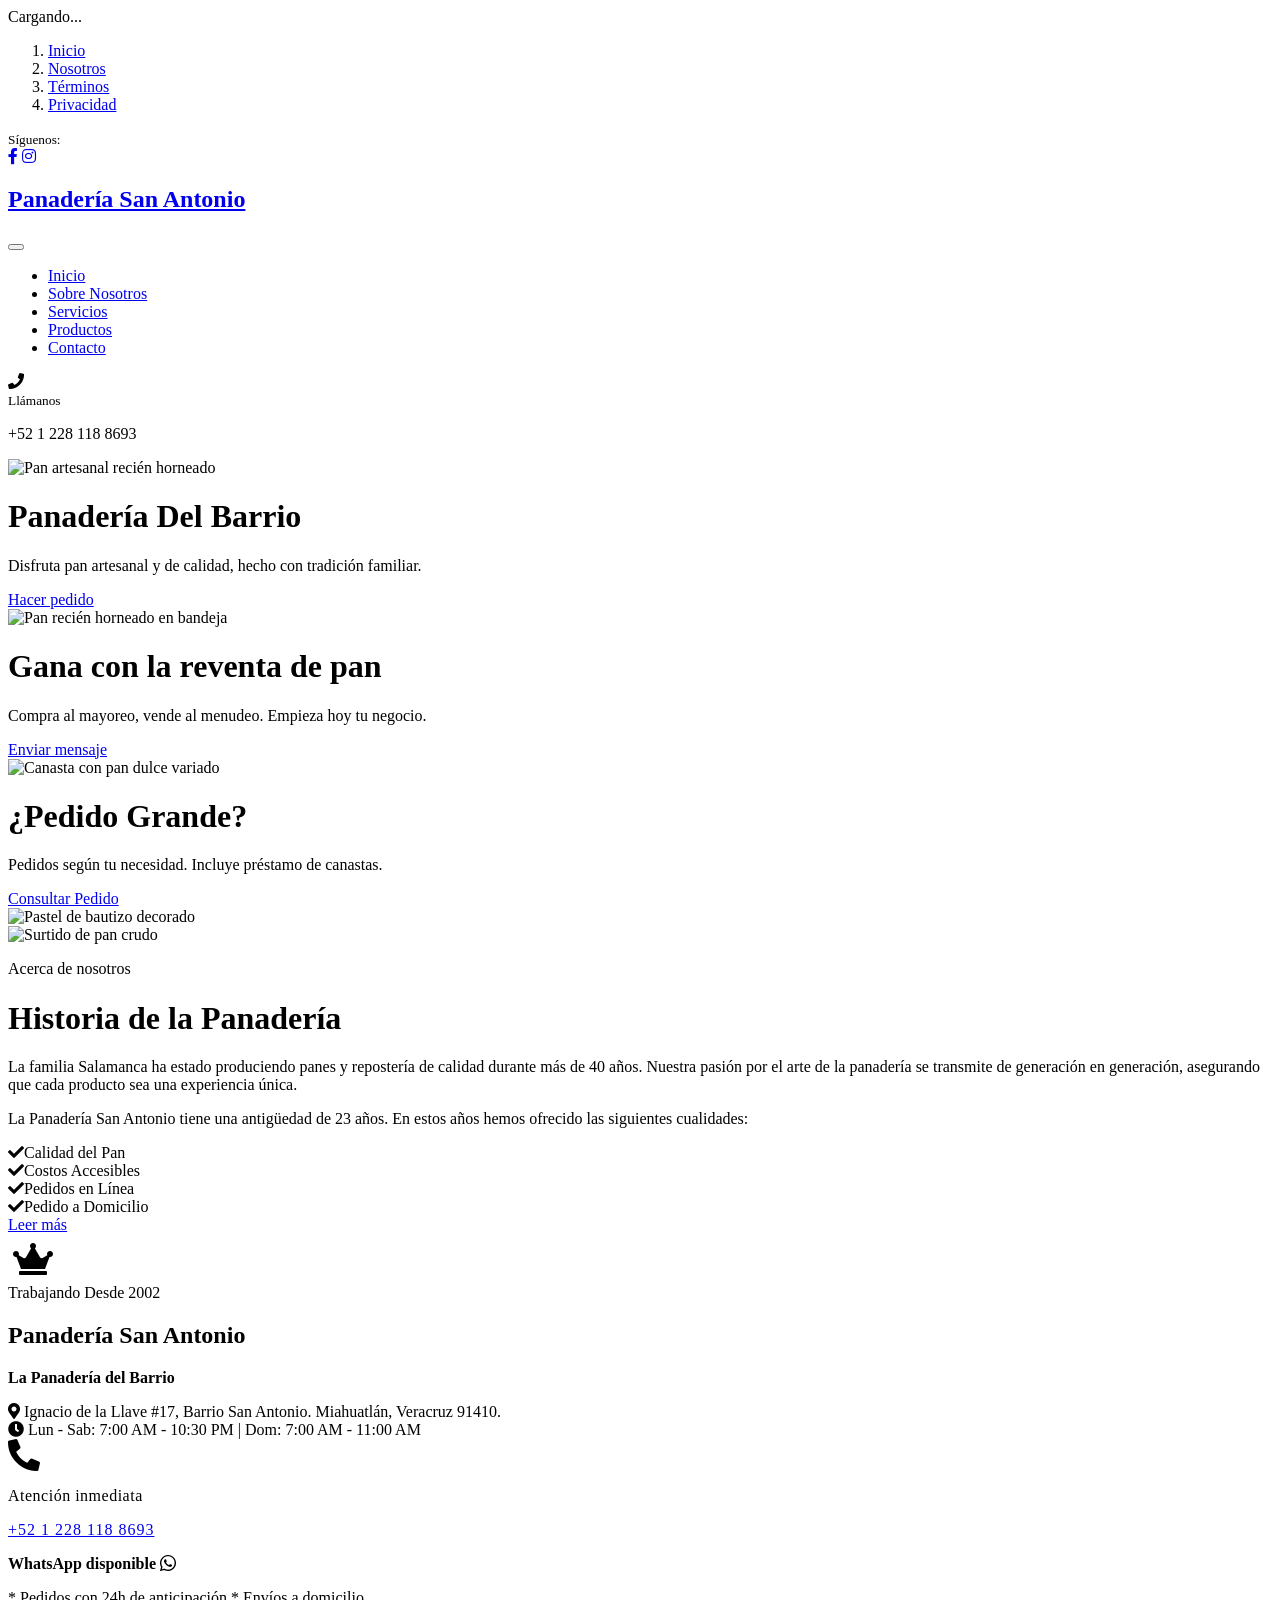
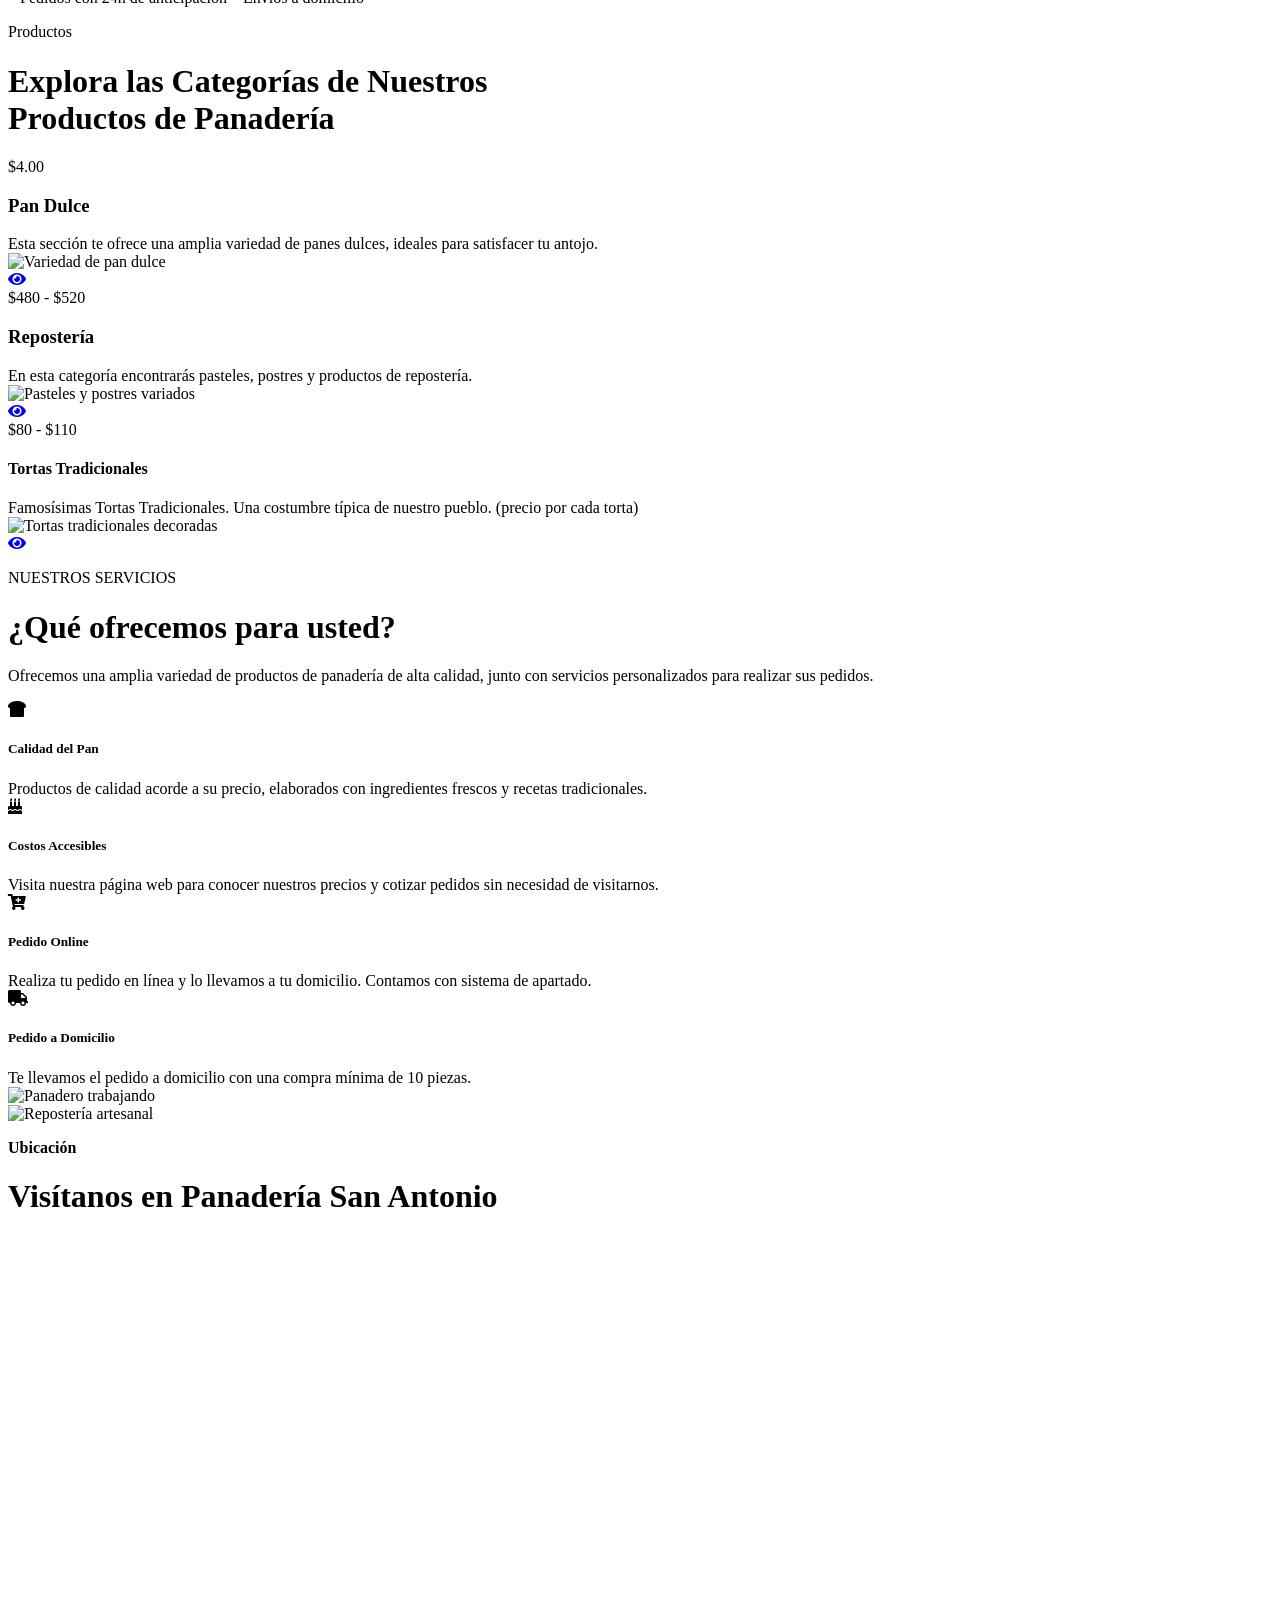
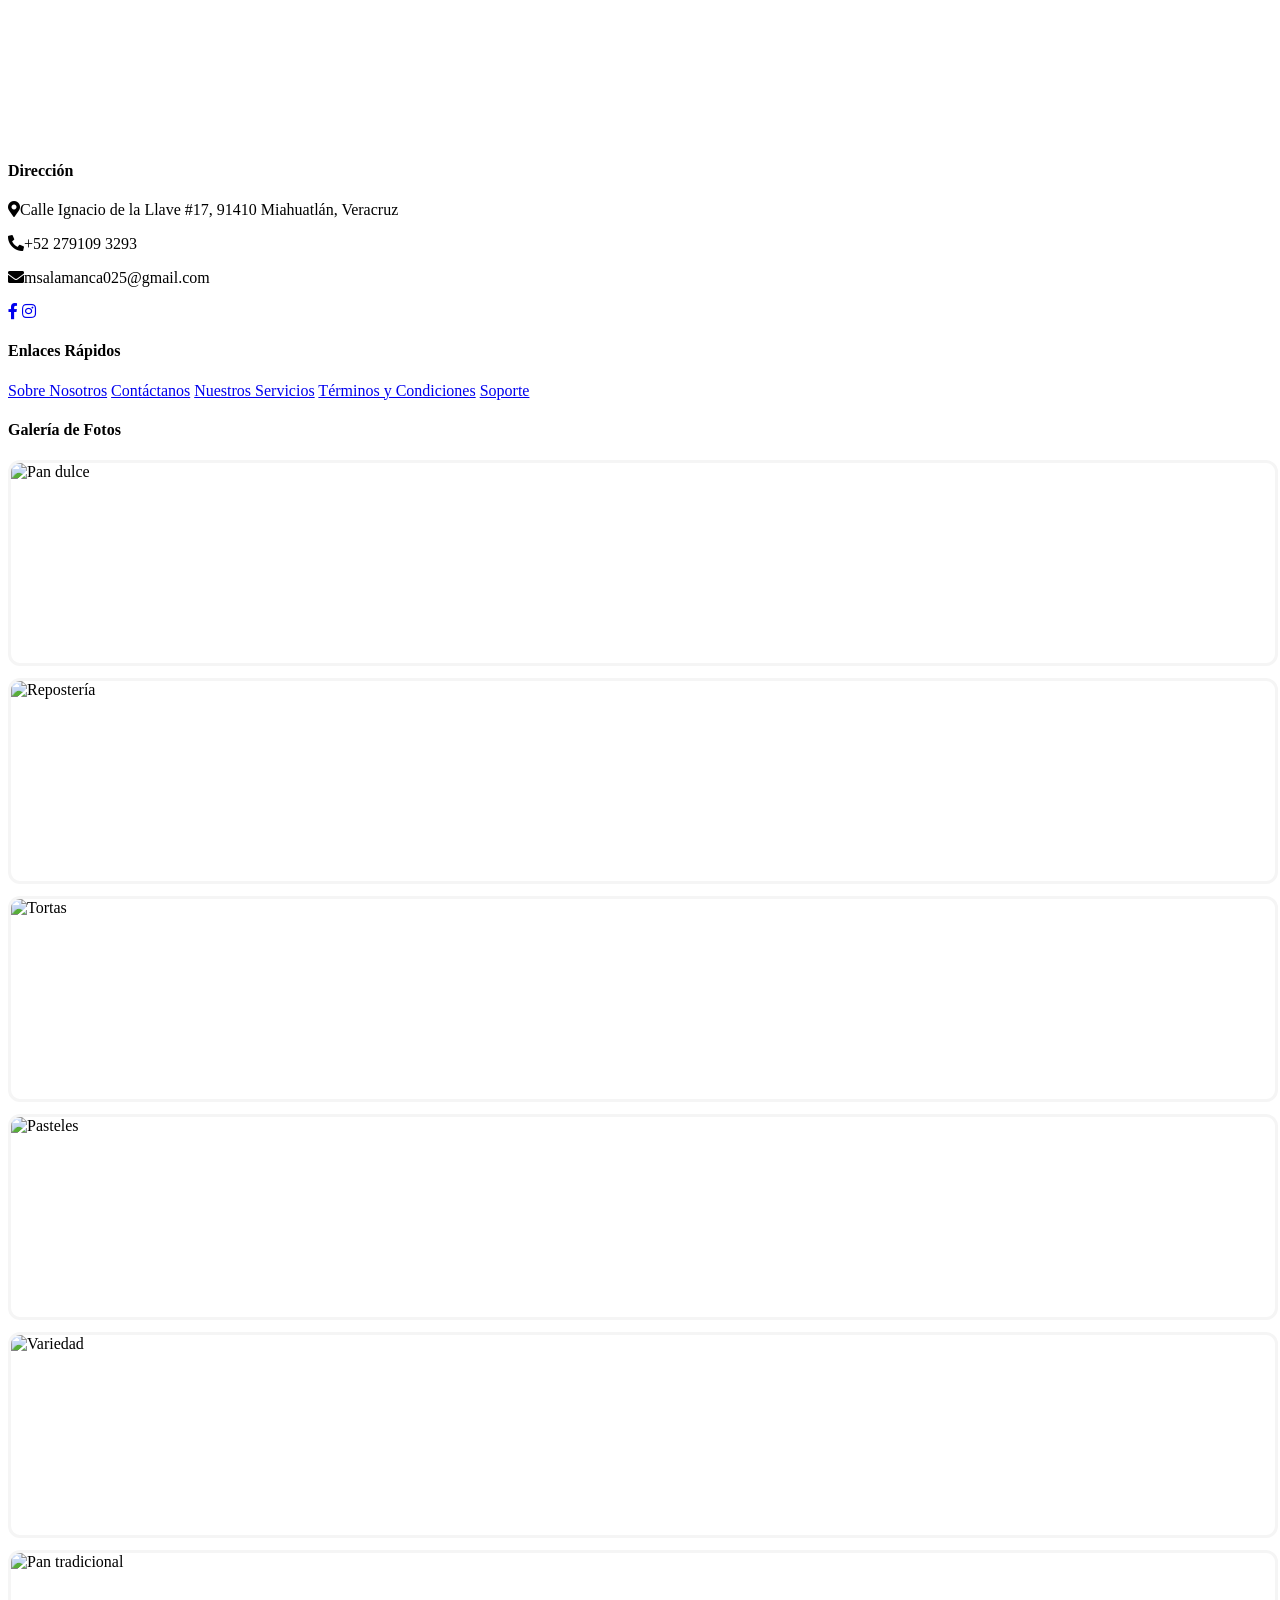
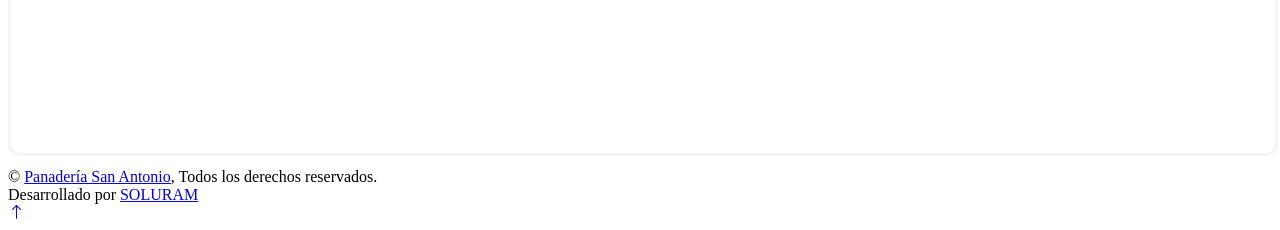
==== index.html @ 382f7a4a "Add files via upload" ====
<!DOCTYPE html>
<html lang="es">

<head>
    <meta charset="utf-8">
    <title>Panadería San Antonio | Pan Artesanal desde 2002</title>
    <meta name="viewport" content="width=device-width, initial-scale=1.0">
    <meta name="description"
        content="Panadería San Antonio en Miahuatlán, Veracruz. Pan artesanal, repostería y pedidos a domicilio desde 2002. Calidad y tradición familiar.">
    <meta name="keywords" content="panadería, pan artesanal, repostería, pedidos online, Miahuatlán, Veracruz">
    <meta name="author" content="Panadería San Antonio">

    <!-- Favicon -->
    <link href="img/favicon.ico" rel="icon">

    <!-- Google Web Fonts -->
    <link rel="preconnect" href="https://fonts.googleapis.com">
    <link rel="preconnect" href="https://fonts.gstatic.com" crossorigin>
    <link
        href="https://fonts.googleapis.com/css2?family=Roboto:wght@400;500;700&family=Playfair+Display:wght@600;700;800&display=swap"
        rel="stylesheet">

    <!-- Icon Font Stylesheet -->
    <link href="https://cdnjs.cloudflare.com/ajax/libs/font-awesome/5.10.0/css/all.min.css" rel="stylesheet">
    <link href="https://cdn.jsdelivr.net/npm/bootstrap-icons@1.4.1/font/bootstrap-icons.css" rel="stylesheet">

    <!-- Libraries Stylesheet -->
    <link href="lib/animate/animate.min.css" rel="stylesheet">
    <link href="lib/owlcarousel/assets/owl.carousel.min.css" rel="stylesheet">

    <!-- Customized Bootstrap Stylesheet -->
    <link href="css/bootstrap.min.css" rel="stylesheet">

    <!-- Template Stylesheet -->
    <link href="css/style.css" rel="stylesheet">

    <style>
        /* Estilos adicionales optimizados */
        .backdrop-blur {
            backdrop-filter: blur(2px);
            transition: transform 0.3s ease;
        }

        .backdrop-blur:hover {
            transform: scale(1.02);
        }

        .bg-opacity-15 {
            background-color: rgba(255, 255, 255, 0.15);
        }

        .tracking-wide {
            letter-spacing: 0.5px;
        }

        @media (max-width: 768px) {
            .display-1 {
                font-size: 2.5rem;
            }

            .display-6 {
                font-size: 1.5rem;
            }
        }
    </style>
</head>

<body>
    <!-- Spinner Start -->
    <div id="spinner"
        class="show bg-white position-fixed translate-middle w-100 vh-100 top-50 start-50 d-flex align-items-center justify-content-center">
        <div class="spinner-grow text-primary" role="status">
            <span class="visually-hidden">Cargando...</span>
        </div>
    </div>
    <!-- Spinner End -->

    <!-- Topbar Start -->
    <div class="container-fluid top-bar bg-dark text-light px-0 wow fadeIn" data-wow-delay="0.1s">
        <div class="row gx-0 align-items-center d-none d-lg-flex">
            <div class="col-lg-6 px-5 text-start">
                <ol class="breadcrumb mb-0">
                    <li class="breadcrumb-item"><a class="small text-light" href="index.html">Inicio</a></li>
                    <li class="breadcrumb-item"><a class="small text-light" href="about.html">Nosotros</a></li>
                    <li class="breadcrumb-item"><a class="small text-light" href="terms.html">Términos</a></li>
                    <li class="breadcrumb-item"><a class="small text-light" href="privacy.html">Privacidad</a></li>
                </ol>
            </div>
            <div class="col-lg-6 px-5 text-end">
                <small>Síguenos:</small>
                <div class="h-100 d-inline-flex align-items-center">
                    <a class="btn-lg-square text-primary border-end rounded-0" href="#" aria-label="Facebook"><i
                            class="fab fa-facebook-f"></i></a>
                    <a class="btn-lg-square text-primary pe-0" href="#" aria-label="Instagram"><i
                            class="fab fa-instagram"></i></a>
                </div>
            </div>
        </div>
    </div>
    <!-- Topbar End -->

    <!-- Navbar Start -->
    <nav class="navbar navbar-expand-lg navbar-dark fixed-top py-lg-0 px-lg-5 wow fadeIn" data-wow-delay="0.1s">
        <a href="index.html" class="navbar-brand ms-4 ms-lg-0">
            <h1 class="text-primary m-0">Panadería San Antonio</h1>
        </a>
        <button type="button" class="navbar-toggler me-4" data-bs-toggle="collapse" data-bs-target="#navbarCollapse"
            aria-label="Menú">
            <span class="navbar-toggler-icon"></span>
        </button>
        <div class="collapse navbar-collapse" id="navbarCollapse">
            <ul class="navbar-nav mx-auto p-4 p-lg-0">
                <li class="nav-item"><a href="index.html" class="nav-item nav-link active">Inicio</a></li>
                <li class="nav-item"><a href="about.html" class="nav-item nav-link">Sobre Nosotros</a></li>
                <li class="nav-item"><a href="service.html" class="nav-item nav-link">Servicios</a></li>
                <li class="nav-item"><a href="product.html" class="nav-item nav-link">Productos</a></li>

                <li class="nav-item"><a href="contact.html" class="nav-item nav-link">Contacto</a></li>
            </ul>
            <div class="d-none d-lg-flex">
                <div class="flex-shrink-0 btn-lg-square border border-light rounded-circle">
                    <i class="fa fa-phone text-primary"></i>
                </div>
                <div class="ps-3">
                    <small class="text-primary mb-0">Llámanos</small>
                    <p class="text-light fs-5 mb-0">+52 1 228 118 8693</p>
                </div>
            </div>
        </div>
    </nav>
    <!-- Navbar End -->

    <!-- Carousel Start -->
    <div class="custom-carousel">
        <div class="custom-carousel-slides">
            <!-- Slide 1 -->
            <div class="custom-slide active">
                <img src="img_2/Carrito_index.jpeg" alt="Pan artesanal recién horneado" loading="lazy">
                <div class="custom-slide-content">
                    <div class="custom-container">
                        <div class="row justify-content-start">
                            <div class="col-lg-8">
                                <h1 class="display-1 text-light mb-4">Panadería Del Barrio</h1>
                                <p class="text-light fs-5 mb-4 pb-3">Disfruta pan artesanal y de calidad, hecho con
                                    tradición familiar.</p>
                                <a href="product.html" class="btn btn-primary rounded-pill py-3 px-5">Hacer pedido</a>
                            </div>
                        </div>
                    </div>
                </div>
            </div>

            <!-- Slide 2 -->
            <div class="custom-slide">
                <img src="img_2/Carrito.jpeg" alt="Pan recién horneado en bandeja" loading="lazy">
                <div class="custom-slide-content">
                    <div class="custom-container">
                        <div class="row justify-content-start">
                            <div class="col-lg-8">
                                <h1 class="display-1 text-light mb-4">Gana con la reventa de pan</h1>
                                <p class="text-light fs-5 mb-4 pb-3">Compra al mayoreo, vende al menudeo. Empieza hoy tu
                                    negocio.</p>
<a href="https://wa.me/522281188693?text=Hola,%20quiero%20hacer%20un%20pedido" target="_blank">
    Enviar mensaje
</a>                          </div>
                        </div>
                    </div>
                </div>
            </div>

            <!-- Slide 3 -->
            <div class="custom-slide">
                <img src="img_2/Canasta.jpeg" alt="Canasta con pan dulce variado" loading="lazy">
                <div class="custom-slide-content">
                    <div class="custom-container">
                        <div class="row justify-content-start">
                            <div class="col-lg-8">
                                <h1 class="display-1 text-light mb-4">¿Pedido Grande?</h1>
                                <p class="text-light fs-5 mb-4 pb-3">Pedidos según tu necesidad. Incluye préstamo de
                                    canastas.</p>
                                <a href="product.html" class="btn btn-primary rounded-pill py-3 px-5">Consultar
                                    Pedido</a>
                            </div>
                        </div>
                    </div>
                </div>
            </div>
        </div>

        <div class="custom-dots" id="customDots"></div>
    </div>

    <script>
        (function () {
            'use strict';

            document.addEventListener('DOMContentLoaded', function () {
                const slides = document.querySelectorAll('.custom-slide');
                const dotsContainer = document.getElementById('customDots');

                if (!slides.length || !dotsContainer) return;

                let currentSlide = 0;
                let autoplayInterval;
                const totalSlides = slides.length;

                // Crear dots
                const createDots = () => {
                    for (let i = 0; i < totalSlides; i++) {
                        const dot = document.createElement('div');
                        dot.classList.add('custom-dot');
                        if (i === currentSlide) dot.classList.add('active');
                        dot.addEventListener('click', () => goToSlide(i));
                        dotsContainer.appendChild(dot);
                    }
                };

                const updateSlides = (index) => {
                    slides.forEach((slide, i) => {
                        slide.classList.toggle('active', i === index);
                    });

                    document.querySelectorAll('.custom-dot').forEach((dot, i) => {
                        dot.classList.toggle('active', i === index);
                    });
                };

                const goToSlide = (index) => {
                    currentSlide = (index + totalSlides) % totalSlides;
                    updateSlides(currentSlide);
                    resetAutoplay();
                };

                const nextSlide = () => goToSlide(currentSlide + 1);

                const startAutoplay = () => {
                    if (autoplayInterval) clearInterval(autoplayInterval);
                    autoplayInterval = setInterval(nextSlide, 5000);
                };

                const stopAutoplay = () => {
                    if (autoplayInterval) {
                        clearInterval(autoplayInterval);
                        autoplayInterval = null;
                    }
                };

                const resetAutoplay = () => {
                    stopAutoplay();
                    startAutoplay();
                };

                createDots();
                startAutoplay();

                const carouselContainer = document.querySelector('.custom-carousel');
                if (carouselContainer) {
                    carouselContainer.addEventListener('mouseenter', stopAutoplay);
                    carouselContainer.addEventListener('mouseleave', startAutoplay);
                }
            });
        })();
    </script>
    <!-- Carousel End -->

    <!-- About Start -->
    <div class="container-xxl py-6">
        <div class="container">
            <div class="row g-5">
                <div class="col-lg-6 wow fadeInUp" data-wow-delay="0.1s">
                    <div class="row img-twice position-relative h-100">
                        <div class="col-6">
                            <img class="img-fluid rounded" src="img_2/Pastel_Bautizo.jpeg"
                                alt="Pastel de bautizo decorado" loading="lazy">
                        </div>
                        <div class="col-6 align-self-end">
                            <img class="img-fluid rounded" src="img_2/Surtido_Crudo.jpeg" alt="Surtido de pan crudo"
                                loading="lazy">
                        </div>
                    </div>
                </div>
                <div class="col-lg-6 wow fadeInUp" data-wow-delay="0.5s">
                    <div class="h-100">
                        <p class="text-primary text-uppercase mb-2">Acerca de nosotros</p>
                        <h1 class="display-6 mb-4">Historia de la Panadería</h1>
                        <p>La familia Salamanca ha estado produciendo panes y repostería de calidad durante más de 40
                            años. Nuestra pasión por el arte de la panadería se transmite de generación en generación,
                            asegurando que cada producto sea una experiencia única.</p>
                        <p>La Panadería San Antonio tiene una antigüedad de 23 años. En estos años hemos ofrecido las
                            siguientes cualidades:</p>
                        <div class="row g-2 mb-4">
                            <div class="col-sm-6">
                                <i class="fa fa-check text-primary me-2"></i>Calidad del Pan
                            </div>
                            <div class="col-sm-6">
                                <i class="fa fa-check text-primary me-2"></i>Costos Accesibles
                            </div>
                            <div class="col-sm-6">
                                <i class="fa fa-check text-primary me-2"></i>Pedidos en Línea
                            </div>
                            <div class="col-sm-6">
                                <i class="fa fa-check text-primary me-2"></i>Pedido a Domicilio
                            </div>
                        </div>
                        <a class="btn btn-primary rounded-pill py-3 px-5" href="about.html">Leer más</a>
                    </div>
                </div>
            </div>
        </div>
    </div>
    <!-- About End -->

    <!-- Product Start -->
    <div class="container-xxl bg-light my-6 py-6 pt-0">
        <div class="container">
            <div class="bg-primary text-light rounded-bottom p-5 my-6 mt-0 wow fadeInUp" data-wow-delay="0.1s">
                <div class="row g-4 align-items-center">
                    <div class="col-lg-7">
                        <div class="d-flex align-items-center gap-3 mb-3">
                            <div class="bg-white bg-opacity-20 rounded-circle p-2"
                                style="width: 50px; height: 50px; display: flex; align-items: center; justify-content: center;">
                                <i class="fas fa-crown fa-2x text-warning"></i>
                            </div>
                            <span class="badge bg-warning text-dark px-3 py-2 rounded-pill">Trabajando Desde 2002</span>
                        </div>
                        <h2 class="display-4 text-light mb-3 fw-bold">Panadería San Antonio</h2>
                        <p class="text-light opacity-75 mb-3 fs-5"><strong>La Panadería del Barrio</strong></p>
                        <div class="d-flex flex-wrap gap-3 mt-3">
                            <div class="d-flex align-items-center text-light">
                                <i class="fas fa-map-marker-alt me-2 text-secondary fs-4"></i>
                                <span>Ignacio de la Llave #17, Barrio San Antonio. Miahuatlán, Veracruz 91410.</span>
                            </div>
                            <div class="d-flex align-items-center text-light">
                                <i class="fas fa-clock me-2 text-secondary fs-4"></i>
                                <span>Lun - Sab: 7:00 AM - 10:30 PM | Dom: 7:00 AM - 11:00 AM</span>
                            </div>
                        </div>
                    </div>

                    <div class="col-lg-5 text-lg-end mt-4 mt-lg-0">
                        <div
                            class="d-inline-flex align-items-center text-start bg-opacity-15 rounded-4 p-3 p-xl-4 backdrop-blur">
                            <div class="bg-success rounded-circle p-3 me-3 shadow">
                                <i class="fa fa-phone-alt fa-2x text-light"></i>
                            </div>
                            <div>
                                <p class="opacity-75 mb-0 small fw-semibold text-uppercase tracking-wide">Atención
                                    inmediata</p>
                                <a href="tel:+5212281188693"
                                    class="fs-3 fw-bold text-light text-decoration-none d-block"
                                    style="letter-spacing: 1px;">
                                    +52 1 228 118 8693
                                </a>
                                <p class="opacity-50 small mb-0 mt-1"><strong>WhatsApp disponible</strong> <i
                                        class="bi bi-whatsapp fs-5"></i></p>
                            </div>
                        </div>
                    </div>
                </div>

                <div class="mt-4 pt-2 border-top border-light border-opacity-25 text-center">
                    <div class="d-flex justify-content-center gap-3 small text-light opacity-50">
                        <span>* Pedidos con 24h de anticipación</span>
                        <span>* Envíos a domicilio</span>
                    </div>
                </div>
            </div>


            <div class="text-center mx-auto mb-5 wow fadeInUp" data-wow-delay="0.1s" style="max-width: 500px;">
                <p class="text-primary text-uppercase mb-2">Productos</p>
                <h1 class="display-6 mb-4">Explora las Categorías de Nuestros Productos de Panadería</h1>
            </div>

            <div class="row g-4">
                <div class="col-lg-4 col-md-6 wow fadeInUp" data-wow-delay="0.1s">
                    <div class="product-item d-flex flex-column bg-white rounded overflow-hidden h-100">
                        <div class="text-center p-4">
                            <div class="d-inline-block border border-primary rounded-pill px-3 mb-3">$4.00</div>
                            <h3 class="mb-3">Pan Dulce</h3>
                            <span>Esta sección te ofrece una amplia variedad de panes dulces, ideales para satisfacer tu
                                antojo.</span>
                        </div>
                        <div class="position-relative mt-auto">
                            <img class="img-fluid" src="img_2/Canasta_2.jpeg" alt="Variedad de pan dulce"
                                loading="lazy">
                            <div class="product-overlay">
                                <a class="btn btn-lg-square btn-outline-light rounded-circle" href="#"
                                    aria-label="Ver detalles">
                                    <i class="fa fa-eye text-primary"></i>
                                </a>
                            </div>
                        </div>
                    </div>
                </div>

                <div class="col-lg-4 col-md-6 wow fadeInUp" data-wow-delay="0.3s">
                    <div class="product-item d-flex flex-column bg-white rounded overflow-hidden h-100">
                        <div class="text-center p-4">
                            <div class="d-inline-block border border-primary rounded-pill pt-1 px-3 mb-3">$480 - $520
                            </div>
                            <h3 class="mb-3">Repostería</h3>
                            <span>En esta categoría encontrarás pasteles, postres y productos de repostería.</span>
                        </div>
                        <div class="position-relative mt-auto">
                            <img class="img-fluid" src="img_2/Pastel_Angel.jpeg" alt="Pasteles y postres variados"
                                loading="lazy">
                            <div class="product-overlay">
                                <a class="btn btn-lg-square btn-outline-light rounded-circle" href="#"
                                    aria-label="Ver detalles">
                                    <i class="fa fa-eye text-primary"></i>
                                </a>
                            </div>
                        </div>
                    </div>
                </div>

                <div class="col-lg-4 col-md-6 wow fadeInUp" data-wow-delay="0.5s">
                    <div class="product-item d-flex flex-column bg-white rounded overflow-hidden h-100">
                        <div class="text-center p-4">
                            <div class="d-inline-block border border-primary rounded-pill pt-1 px-3 mb-3">$80 - $110
                            </div>
                            <h4 class="mb-3">Tortas Tradicionales</h4>
                            <span>Famosísimas Tortas Tradicionales. Una costumbre típica de nuestro pueblo. (precio por
                                cada torta)</span>
                        </div>
                        <div class="position-relative mt-auto">
                            <img class="img-fluid" src="img_2/Torta_4.jpeg" alt="Tortas tradicionales decoradas"
                                loading="lazy">
                            <div class="product-overlay">
                                <a class="btn btn-lg-square btn-outline-light rounded-circle" href="#"
                                    aria-label="Ver detalles">
                                    <i class="fa fa-eye text-primary"></i>
                                </a>
                            </div>
                        </div>
                    </div>
                </div>
            </div>
        </div>
    </div>
    <!-- Product End -->

    <!-- Service Start -->
    <div class="container-xxl py-6">
        <div class="container">
            <div class="row g-5">
                <div class="col-lg-6 wow fadeInUp" data-wow-delay="0.1s">
                    <p class="text-primary text-uppercase mb-2">NUESTROS SERVICIOS</p>
                    <h1 class="display-6 mb-4">¿Qué ofrecemos para usted?</h1>
                    <p class="mb-5">Ofrecemos una amplia variedad de productos de panadería de alta calidad, junto con
                        servicios personalizados para realizar sus pedidos.</p>
                    <div class="row gy-5 gx-4">
                        <div class="col-sm-6 wow fadeIn" data-wow-delay="0.1s">
                            <div class="d-flex align-items-center mb-3">
                                <div class="flex-shrink-0 btn-square bg-primary rounded-circle me-3">
                                    <i class="fa fa-bread-slice text-white"></i>
                                </div>
                                <h5 class="mb-0">Calidad del Pan</h5>
                            </div>
                            <span>Productos de calidad acorde a su precio, elaborados con ingredientes frescos y recetas
                                tradicionales.</span>
                        </div>
                        <div class="col-sm-6 wow fadeIn" data-wow-delay="0.2s">
                            <div class="d-flex align-items-center mb-3">
                                <div class="flex-shrink-0 btn-square bg-primary rounded-circle me-3">
                                    <i class="fa fa-birthday-cake text-white"></i>
                                </div>
                                <h5 class="mb-0">Costos Accesibles</h5>
                            </div>
                            <span>Visita nuestra página web para conocer nuestros precios y cotizar pedidos sin
                                necesidad de visitarnos.</span>
                        </div>
                        <div class="col-sm-6 wow fadeIn" data-wow-delay="0.3s">
                            <div class="d-flex align-items-center mb-3">
                                <div class="flex-shrink-0 btn-square bg-primary rounded-circle me-3">
                                    <i class="fa fa-cart-plus text-white"></i>
                                </div>
                                <h5 class="mb-0">Pedido Online</h5>
                            </div>
                            <span>Realiza tu pedido en línea y lo llevamos a tu domicilio. Contamos con sistema de
                                apartado.</span>
                        </div>
                        <div class="col-sm-6 wow fadeIn" data-wow-delay="0.4s">
                            <div class="d-flex align-items-center mb-3">
                                <div class="flex-shrink-0 btn-square bg-primary rounded-circle me-3">
                                    <i class="fa fa-truck text-white"></i>
                                </div>
                                <h5 class="mb-0">Pedido a Domicilio</h5>
                            </div>
                            <span>Te llevamos el pedido a domicilio con una compra mínima de 10 piezas.</span>
                        </div>
                    </div>
                </div>
                <div class="col-lg-6 wow fadeInUp" data-wow-delay="0.5s">
                    <div class="row img-twice position-relative h-100">
                        <div class="col-6">
                            <img class="img-fluid rounded" src="img_2/Pan_Pastel_3L.jpeg" alt="Panadero trabajando"
                                loading="lazy">
                        </div>
                        <div class="col-6 align-self-end">
                            <img class="img-fluid rounded" src="img_2/Torta_Cruda.jpeg" alt="Repostería artesanal"
                                loading="lazy">
                        </div>
                    </div>
                </div>
            </div>
        </div>
    </div>
    <!-- Service End -->

    <!-- Google Map Start -->
    <div class="container-xxl py-6 wow fadeInUp" data-wow-delay="0.1s">

        <div class="container">

            <div class="text-center mx-auto mb-5" style="max-width: 600px;">

                <p class="text-primary text-uppercase mb-2">
                    <strong>Ubicación</strong>
                </p>

                <h1 class="display-6 mb-4">
                    Visítanos en Panadería San Antonio
                </h1>

            </div>

            <div class="rounded overflow-hidden shadow-lg border border-light">

                <iframe class="w-100" style="height: 500px; border: 0;"
                    src="https://www.google.com/maps/embed?pb=!1m14!1m8!1m3!1d3756.134177794336!2d-96.8686869!3d19.7069108!3m2!1i1024!2i768!4f13.1!3m3!1m2!1s0x85db3be3e58e4e31%3A0xc3a5af69ba0cc99e!2sPANADERIA%20SAN%20ANTONIO!5e0!3m2!1ses-419!2smx!4v1773972927931!5m2!1ses-419!2smx"
                    allowfullscreen="" loading="lazy" referrerpolicy="no-referrer-when-downgrade">
                </iframe>

            </div>

        </div>

    </div>
    <!-- Google Map End -->

    <!-- Footer Start -->
    <div class="container-fluid bg-dark text-light footer my-6 mb-0 py-5 wow fadeIn" data-wow-delay="0.1s">
        <div class="container py-5">
            <div class="row g-5">
                <div class="col-lg-3 col-md-6">
                    <h4 class="text-light mb-4">Dirección</h4>
                    <p class="mb-2"><i class="fa fa-map-marker-alt me-3"></i>Calle Ignacio de la Llave #17, 91410
                        Miahuatlán, Veracruz</p>
                    <p class="mb-2"><i class="fa fa-phone-alt me-3"></i>+52 279109 3293</p>
                    <p class="mb-2"><i class="fa fa-envelope me-3"></i>msalamanca025@gmail.com</p>
                    <div class="d-flex pt-2">
                        <a class="btn btn-square btn-outline-light rounded-circle me-1" href="#"
                            aria-label="Facebook"><i class="fab fa-facebook-f"></i></a>
                        <a class="btn btn-square btn-outline-light rounded-circle me-0" href="#"
                            aria-label="Instagram"><i class="fab fa-instagram"></i></a>
                    </div>
                </div>
                <div class="col-lg-3 col-md-6">
                    <h4 class="text-light mb-4">Enlaces Rápidos</h4>
                    <a class="btn btn-link" href="about.html">Sobre Nosotros</a>
                    <a class="btn btn-link" href="contact.html">Contáctanos</a>
                    <a class="btn btn-link" href="service.html">Nuestros Servicios</a>
                    <a class="btn btn-link" href="404.html">Términos y Condiciones</a>
                    <a class="btn btn-link" href="404.html">Soporte</a>
                </div>
                <div class="col-lg-3 col-md-6">
                    <h4 class="text-light mb-4">Galería de Fotos</h4>
                    <style>
                        .galeria-final img {
                            width: 100%;
                            height: 200px;
                            object-fit: cover;
                            border-radius: 12px;
                            border: 3px solid whitesmoke;
                            display: block;
                        }

                        .galeria-final .col-4 {
                            margin-bottom: 12px;
                        }
                    </style>

                    <div class="row galeria-final">

                        <div class="col-4">
                            <img src="img_2/Torta_Huevo.jpeg" alt="Pan dulce" loading="lazy">
                        </div>

                        <div class="col-4">
                            <img src="img_2/Pastel_Futbol.jpeg" alt="Repostería" loading="lazy">
                        </div>

                        <div class="col-4">
                            <img src="img_2/Pan_Huevo.jpeg" alt="Tortas" loading="lazy">
                        </div>

                        <div class="col-4">
                            <img src="img_2/Pastel_Rosado.jpeg" alt="Pasteles" loading="lazy">
                        </div>

                        <div class="col-4">
                            <img src="img_2/Torta_5.jpeg" alt="Variedad" loading="lazy">
                        </div>

                        <div class="col-4">
                            <img src="img_2/Torta_Cruda_3.jpeg" alt="Pan tradicional" loading="lazy">
                        </div>

                    </div>
                </div>
            </div>
        </div>
    </div>
    <!-- Footer End -->

    <!-- Copyright Start -->
    <div class="container-fluid copyright text-light py-4 wow fadeIn" data-wow-delay="0.1s">
        <div class="container">
            <div class="row">
                <div class="col-md-6 text-center text-md-start mb-3 mb-md-0">
                    &copy; <a href="#" class="text-light text-decoration-none">Panadería San Antonio</a>, Todos los
                    derechos reservados.
                </div>
                <div class="col-md-6 text-center text-md-end">
                    Desarrollado por <a href="404.html" class="text-light text-decoration-none" target="_blank" rel="noopener noreferrer">SOLURAM</a>
                </div>
            </div>
        </div>
    </div>
    <!-- Copyright End -->

    <!-- Back to Top -->
    <a href="#" class="btn btn-lg btn-primary btn-lg-square rounded-circle back-to-top" aria-label="Volver arriba">
        <i class="bi bi-arrow-up"></i>
    </a>

    <!-- JavaScript Libraries -->
    <script src="https://code.jquery.com/jquery-3.4.1.min.js"></script>
    <script src="https://cdn.jsdelivr.net/npm/bootstrap@5.0.0/dist/js/bootstrap.bundle.min.js"></script>
    <script src="lib/wow/wow.min.js"></script>
    <script src="lib/easing/easing.min.js"></script>
    <script src="lib/waypoints/waypoints.min.js"></script>
    <script src="lib/counterup/counterup.min.js"></script>
    <script src="lib/owlcarousel/owl.carousel.min.js"></script>

    <!-- Template Javascript -->
    <script src="js/main.js"></script>
</body>

</html>
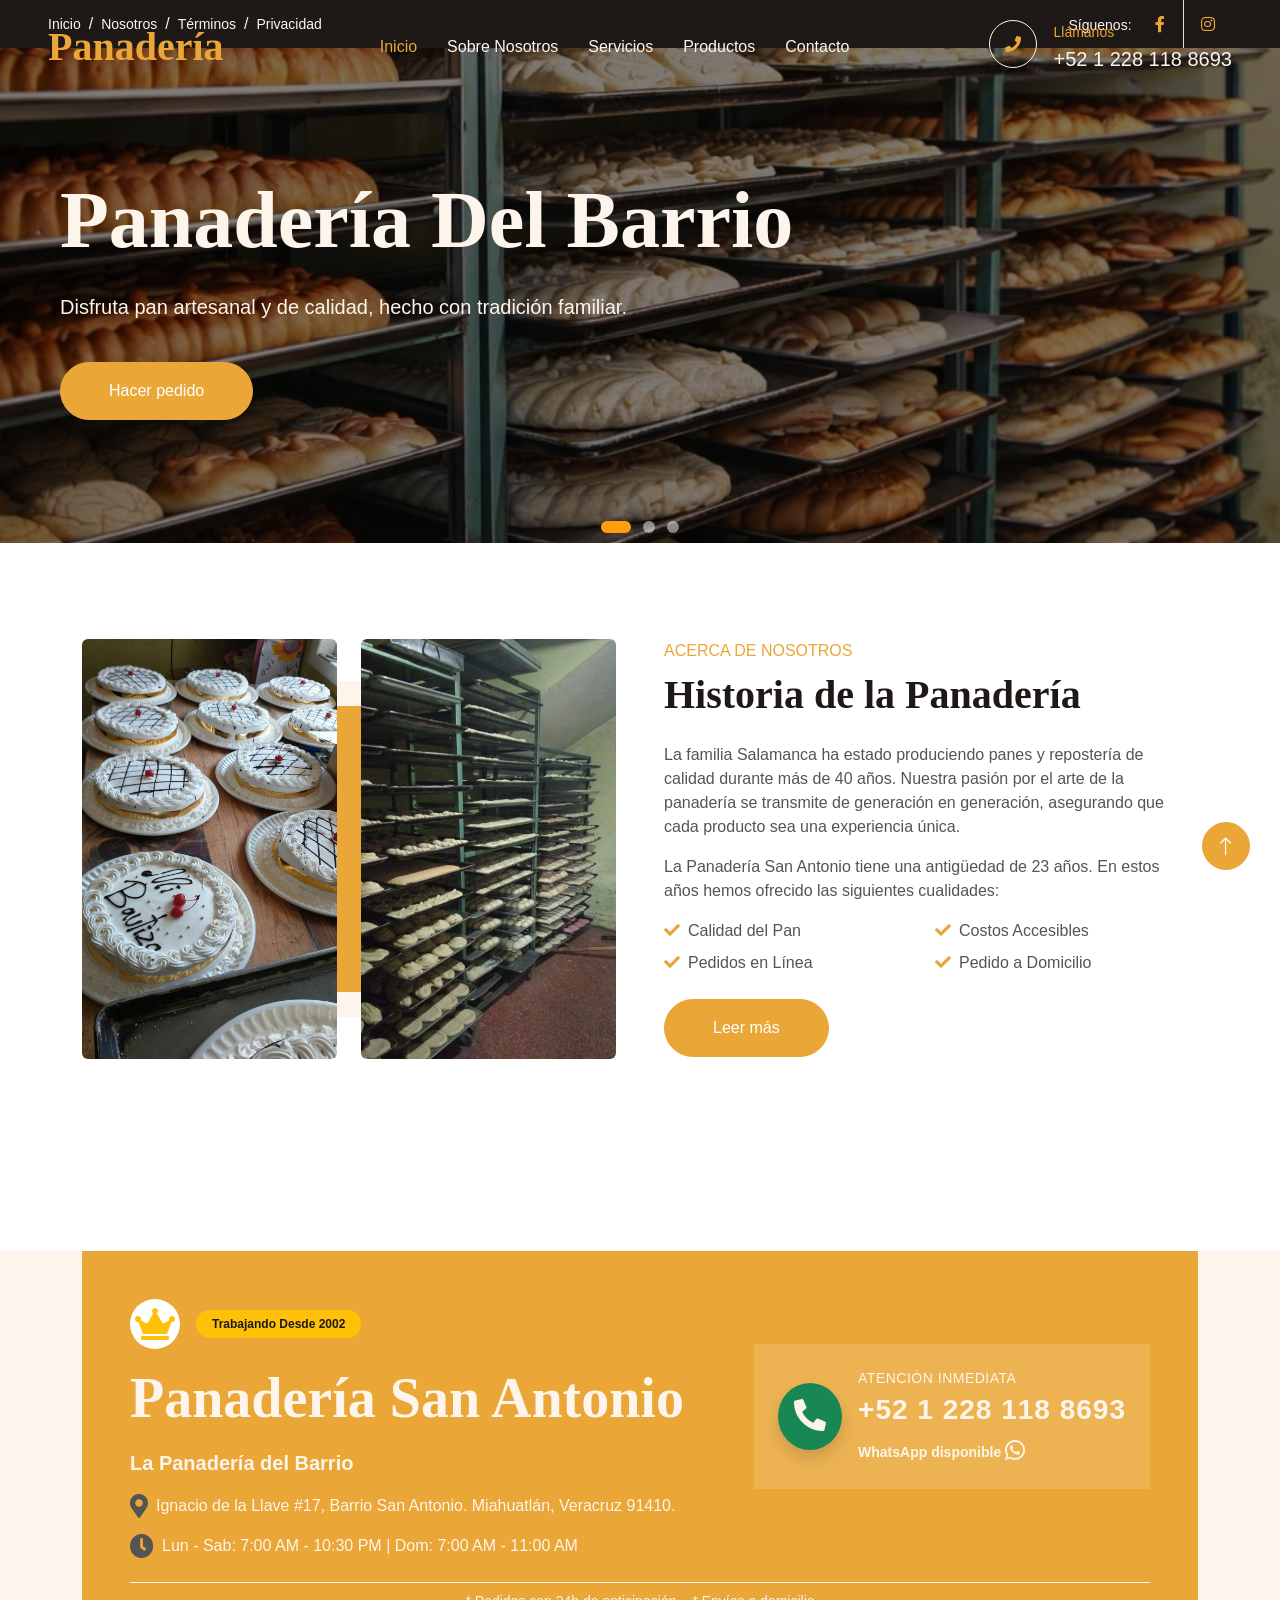
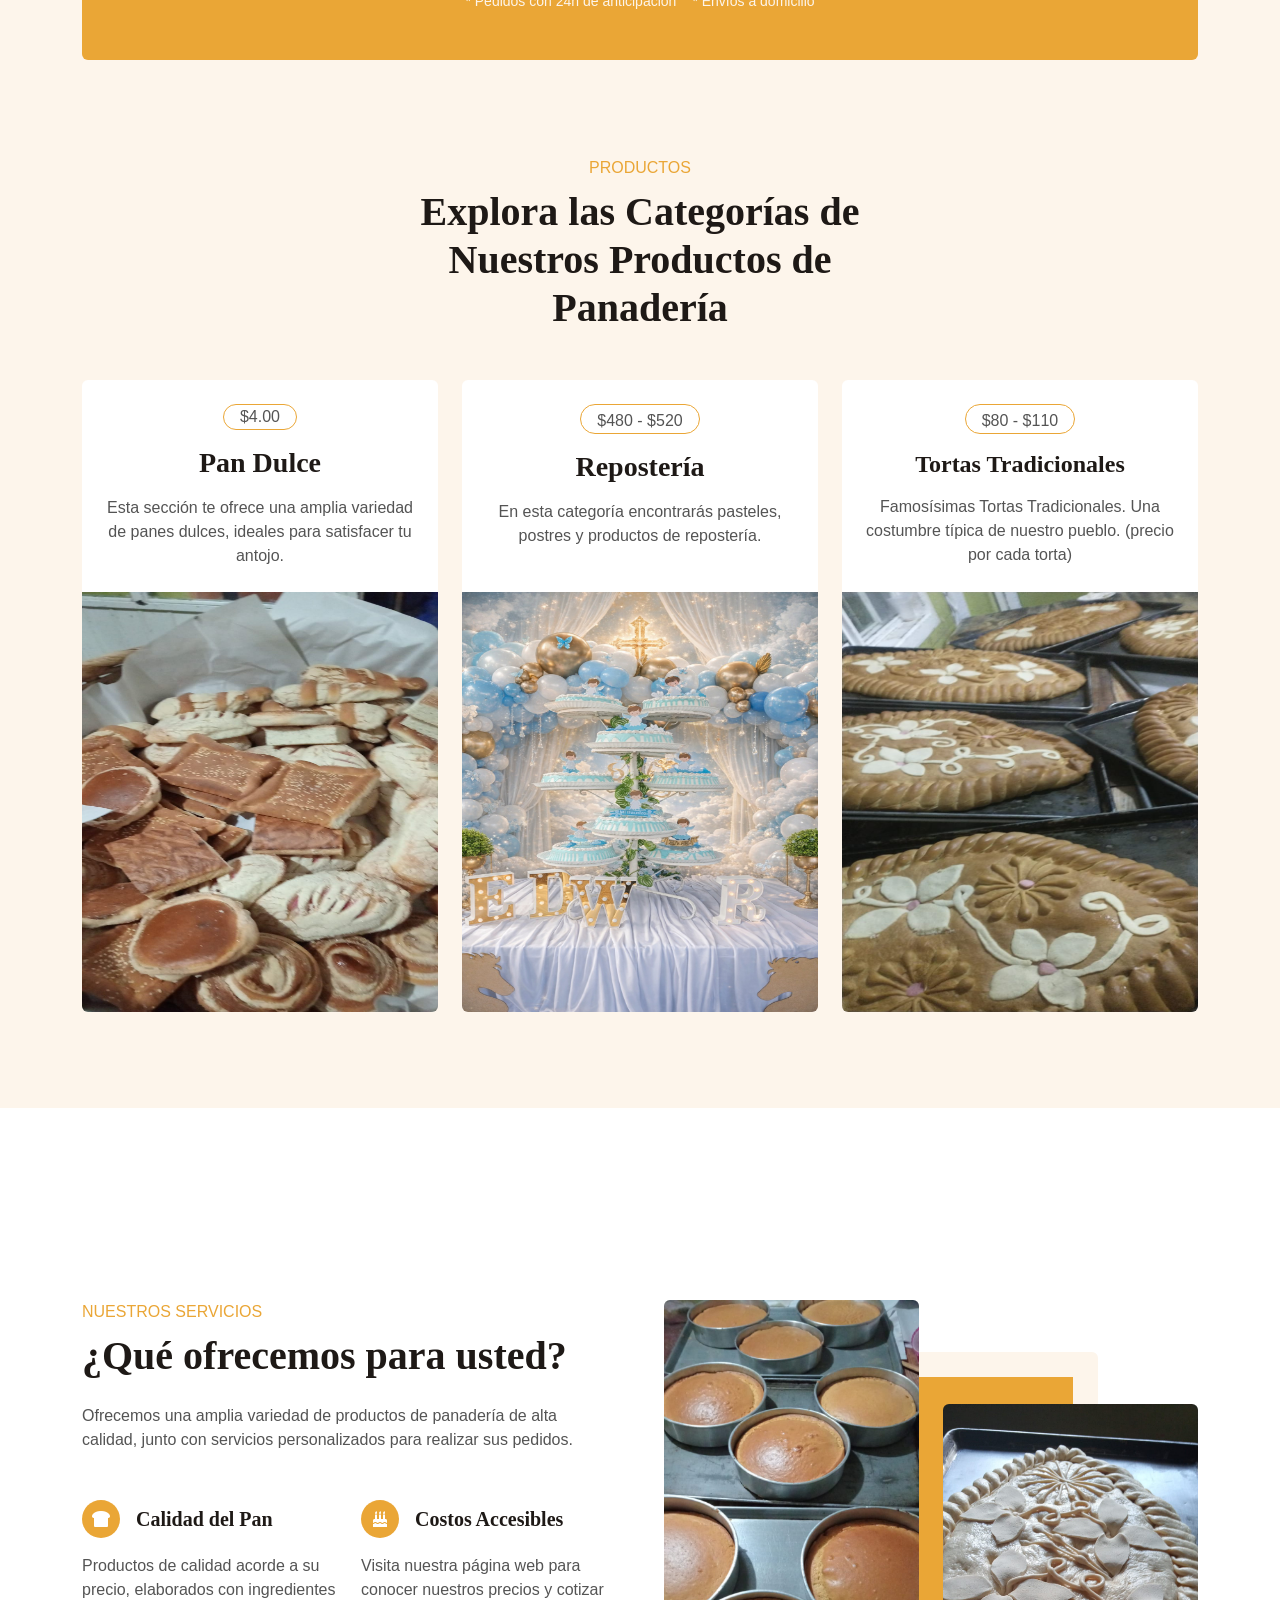
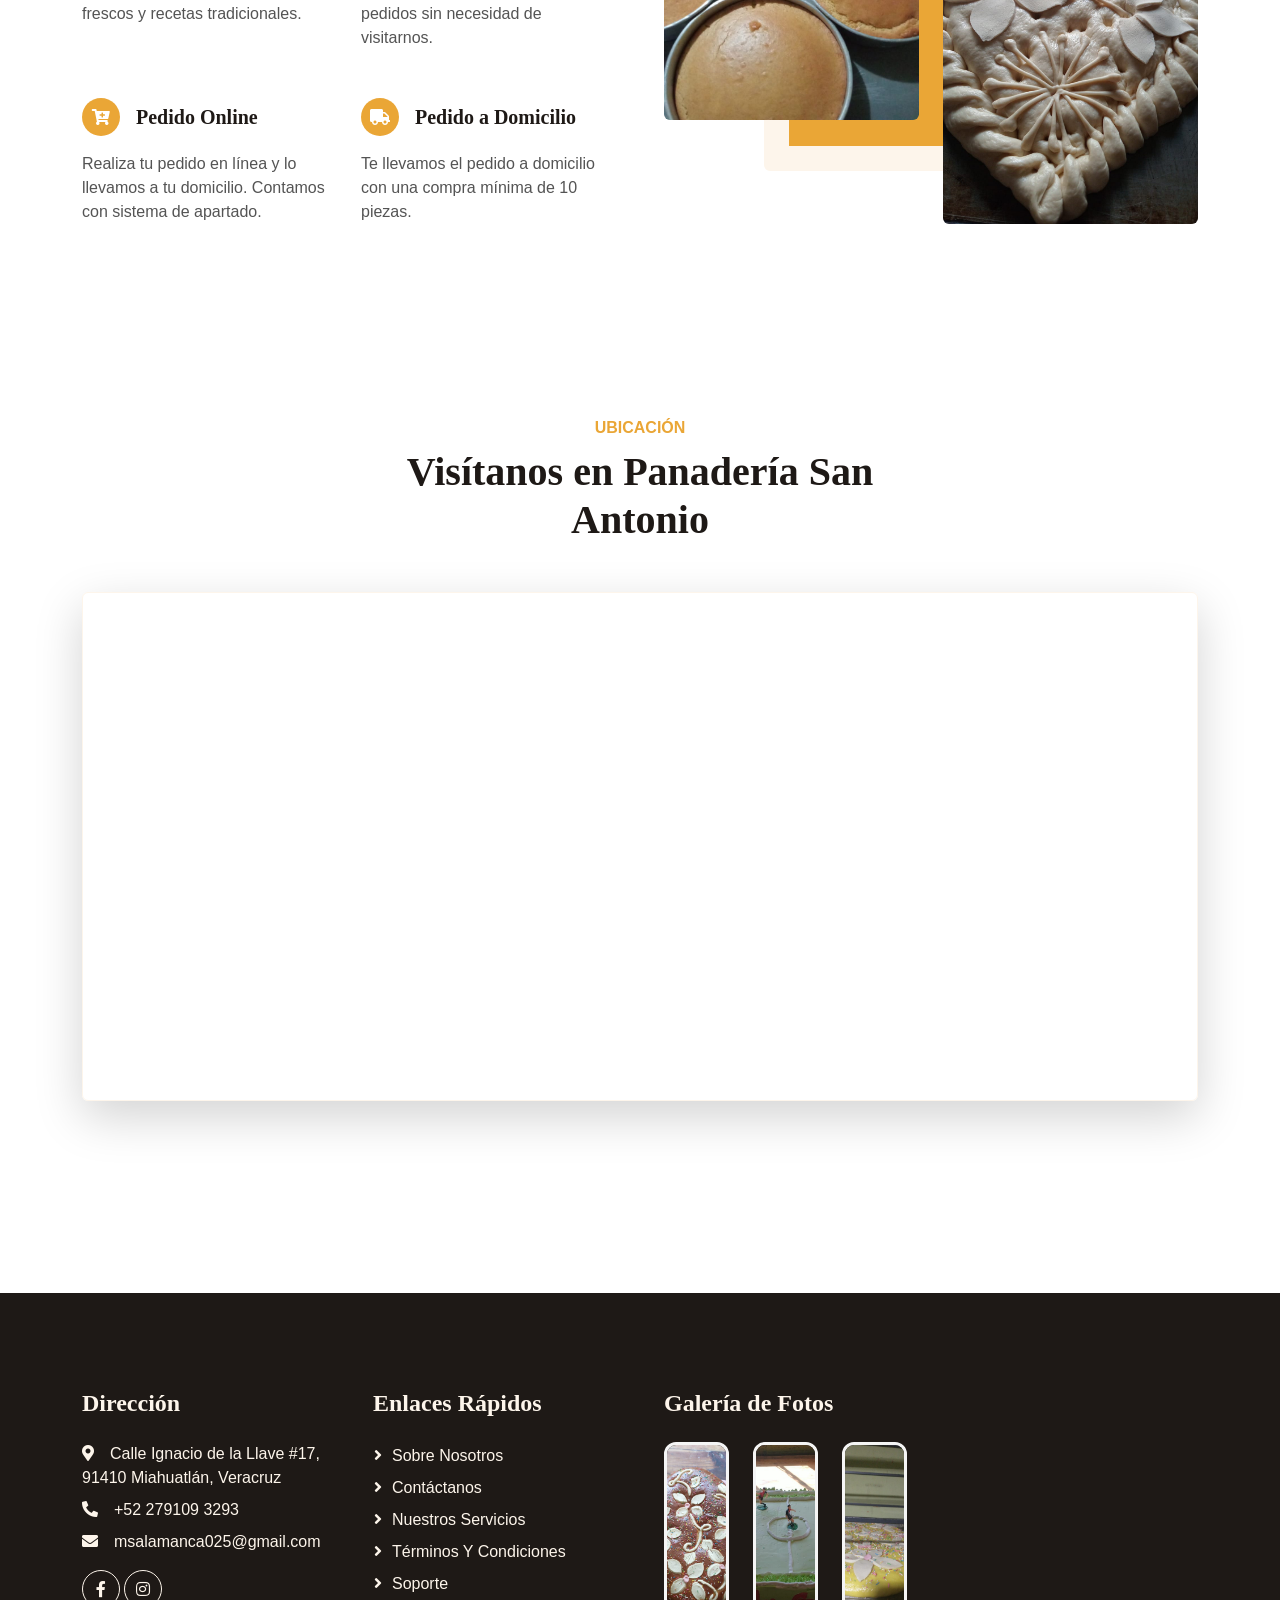
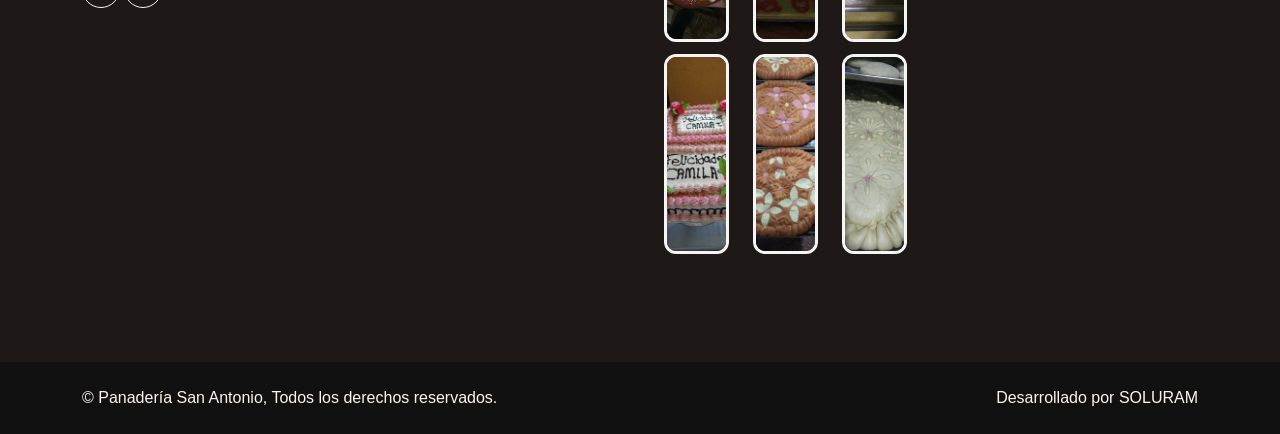
==== commit cec2d104: "Update index.html" ====
--- a/index.html
+++ b/index.html
@@ -102,7 +102,7 @@
     <!-- Navbar Start -->
     <nav class="navbar navbar-expand-lg navbar-dark fixed-top py-lg-0 px-lg-5 wow fadeIn" data-wow-delay="0.1s">
         <a href="index.html" class="navbar-brand ms-4 ms-lg-0">
-            <h1 class="text-primary m-0">Panadería San Antonio</h1>
+            <h1 class="text-primary m-0">Panadería </h1>
         </a>
         <button type="button" class="navbar-toggler me-4" data-bs-toggle="collapse" data-bs-target="#navbarCollapse"
             aria-label="Menú">
@@ -649,4 +649,4 @@
     <script src="js/main.js"></script>
 </body>
 
-</html>+</html>
--- a/css/style.css
+++ b/css/style.css
@@ -0,0 +1,563 @@
+       /* Estilos para el carrusel manual */
+        .custom-carousel {
+            position: relative;
+            width: 100%;
+            height: 55vh;
+            overflow: hidden;
+        }
+        
+        .custom-carousel-slides {
+            position: relative;
+            width: 100%;
+            height: auto;
+        }
+        
+        .custom-slide {
+            position: absolute;
+            width: 100%;
+            height: 55vh;
+            opacity: 0;
+            transition: opacity 1s ease-in-out;
+        }
+        
+        .custom-slide.active {
+            opacity: 1;
+        }
+        
+        .custom-slide img {
+            width: 100%;
+            height: 100%;
+            object-fit: cover;
+
+        }
+        
+        .custom-slide-content {
+            position: absolute;
+            top: 0;
+            left: 0;
+            right: 0;
+            bottom: 0;
+            display: flex;
+            align-items: center;
+            background: rgba(0, 0, 0, 0.5);
+        }
+        
+        
+        .custom-container {
+            max-width: 1200px;
+            margin: 0 auto;
+            padding: 0 20px;
+            width: 100%;
+        }
+        
+        .custom-prev, .custom-next {
+            position: absolute;
+            top: 50%;
+            transform: translateY(-50%);
+            background: rgba(255, 159, 13, 0.8);
+            color: white;
+            border: none;
+            width: 50px;
+            height: 50px;
+            border-radius: 50%;
+            font-size: 24px;
+            cursor: pointer;
+            z-index: 10;
+            transition: all 0.3s ease;
+        }
+        
+        .custom-prev:hover, .custom-next:hover {
+            background: #ff9f0d;
+            transform: translateY(-50%) scale(1.1);
+        }
+        
+        .custom-prev {
+            left: 20px;
+        }
+        
+        .custom-next {
+            right: 20px;
+        }
+        
+        .custom-dots {
+            position: absolute;
+            bottom: 10px;
+            left: 0;
+            right: 0;
+            display: flex;
+            justify-content: center;
+            gap: 12px;
+            z-index: 10;
+        }
+        
+        .custom-dot {
+            width: 12px;
+            height: 12px;
+            background-color: rgba(255, 255, 255, 0.5);
+            border-radius: 50%;
+            cursor: pointer;
+            transition: all 0.3s ease;
+        }
+        
+        .custom-dot.active {
+            background-color: #ff9f0d;
+            width: 30px;
+            border-radius: 10px;
+        }
+        
+        @media (max-width: 768px) {
+            .custom-prev, .custom-next {
+                width: 35px;
+                height: 35px;
+                font-size: 18px;
+            }
+        }
+/********** Template CSS **********/
+:root {
+    --primary: #EAA636;
+    --secondary: #545454;
+    --light: #FDF5EB;
+    --dark: #1E1916;
+}
+
+h4,
+h5,
+h6,
+.h4,
+.h5,
+.h6 {
+    font-weight: 600 !important;
+}
+body {
+    margin: 0;
+    padding: 0;
+    overflow-x: hidden; /* Esto evita el scroll horizontal si algo se sale un poco */
+}
+.pan-tit {
+font-size: 32px;
+    font-family: Cambria, Cochin, Georgia, Times, 'Times New Roman', serif;
+}
+
+.py-6 {
+    padding-top: 6rem;
+    padding-bottom: 6rem;
+}
+
+.my-6 {
+    margin-top: 6rem;
+    margin-bottom: 6rem;
+}
+
+.back-to-top {
+    position: fixed;
+    display: none;
+    right: 30px;
+    bottom: 30px;
+    z-index: 99;
+}
+
+.btn-carrito {
+    position: fixed;     /* siempre visible en la pantalla */
+    right: 20px;         /* distancia desde el borde derecho */
+    bottom: 30px;       /* lo colocas arriba del botón back-to-top */
+    z-index: 100;        /* encima de otros elementos */
+    background-color: #fff;
+    opacity: 0.8;
+    border-radius: 50%;
+    padding: 12px;
+    box-shadow: 0 2px 6px rgba(0,0,0,0.2);
+    color: #333;
+    font-size: 24px;
+    cursor: pointer;
+    text-decoration: none;
+}
+.btn-carrito:hover {
+    background-color: #f8f9fa;
+    color: #d4a373; /* tono pan artesanal */
+}
+
+
+/*** Spinner ***/
+#spinner {
+    opacity: 0;
+    visibility: hidden;
+    transition: opacity .5s ease-out, visibility 0s linear .5s;
+    z-index: 99999;
+}
+
+#spinner.show {
+    transition: opacity .5s ease-out, visibility 0s linear 0s;
+    visibility: visible;
+    opacity: 1;
+}
+
+
+/*** Button ***/
+.btn {
+    font-weight: 500;
+    transition: .5s;
+}
+
+.btn.btn-primary {
+    color: #FFFFFF;
+}
+
+.btn-square {
+    width: 38px;
+    height: 38px;
+}
+
+.btn-sm-square {
+    width: 32px;
+    height: 32px;
+}
+
+.btn-lg-square {
+    width: 48px;
+    height: 48px;
+}
+
+.btn-square,
+.btn-sm-square,
+.btn-lg-square {
+    padding: 0;
+    display: flex;
+    align-items: center;
+    justify-content: center;
+    font-weight: normal;
+}
+
+
+/*** Navbar ***/
+.navbar .dropdown-toggle::after {
+    border: none;
+    content: "\f107";
+    font-family: "Font Awesome 5 Free";
+    font-weight: 900;
+    vertical-align: middle;
+    margin-left: 8px;
+}
+
+.navbar .navbar-nav .nav-link {
+    padding: 35px 15px;
+    color: var(--light);
+    outline: none;
+}
+
+.navbar .navbar-nav .nav-link:hover,
+.navbar .navbar-nav .nav-link.active {
+    color: var(--primary);
+}
+
+.navbar.fixed-top {
+    transition: .5s;
+}
+
+@media (max-width: 991.98px) {
+    .navbar .navbar-nav {
+        margin-top: 10px;
+        border-top: 1px solid rgba(255, 255, 255, .3);
+        background: var(--dark);
+    }
+    .pan-tit {
+font-size: 22px;
+    font-family: Cambria, Cochin, Georgia, Times, 'Times New Roman', serif;
+}
+
+
+    .navbar .navbar-nav .nav-link {
+        padding: 10px 0;
+    }
+}
+
+@media (min-width: 992px) {
+    .navbar .nav-item .dropdown-menu {
+        display: block;
+        visibility: hidden;
+        top: 100%;
+        transform: rotateX(-75deg);
+        transform-origin: 0% 0%;
+        transition: .5s;
+        opacity: 0;
+    }
+    .pan-tit {
+font-size: 22px;
+    font-family: Cambria, Cochin, Georgia, Times, 'Times New Roman', serif;
+}
+    .navbar .nav-item:hover .dropdown-menu {
+        transform: rotateX(0deg);
+        visibility: visible;
+        transition: .5s;
+        opacity: 1;
+    }
+}
+
+
+/*** Header ***/
+.header-carousel .owl-carousel-inner {
+    position: absolute;
+    width: 100%;
+    height: 100%;
+    top: 0;
+    left: 0;
+    display: flex;
+    align-items: center;
+    background: rgba(0, 0, 0, .5);
+}
+
+@media (max-width: 767px) {
+    .header-carousel .owl-carousel-item {
+        position: relative;
+        min-height: 380px;
+    }
+
+    .header-carousel .owl-carousel-item img {
+        position: absolute;
+        width: 100%;
+        height: 100%;
+        object-fit: cover;
+    }
+    .pan-tit {
+font-size: 22px;
+    font-family: Cambria, Cochin, Georgia, Times, 'Times New Roman', serif;
+}
+    .header-carousel .owl-carousel-item p {
+        font-size: 16px !important;
+    }
+}
+
+.header-carousel .owl-nav {
+    position: relative;
+    width: 80px;
+    height: 80px;
+    margin: -40px auto 0 auto;
+    display: flex;
+    justify-content: center;
+    align-items: center;
+}
+
+.header-carousel .owl-nav::before {
+    position: absolute;
+    content: "";
+    width: 100%;
+    height: 100%;
+    top: 0;
+    left: 0;
+    background: #FFFFFF;
+    transform: rotate(45deg);
+}
+
+.header-carousel .owl-nav .owl-prev,
+.header-carousel .owl-nav .owl-next {
+    position: relative;
+    font-size: 40px;
+    color: var(--primary);
+    transition: .5s;
+    z-index: 1;
+}
+
+.header-carousel .owl-nav .owl-prev:hover,
+.header-carousel .owl-nav .owl-next:hover {
+    color: var(--dark);
+}
+
+.page-header {
+    margin-bottom: 6rem;
+    background: linear-gradient(rgba(0, 0, 0, .5), rgba(0, 0, 0, .5)), url(../img_2/Recopilacion.jpeg) center center no-repeat;
+    background-size: cover;
+}
+
+.breadcrumb-item+.breadcrumb-item::before {
+    color: var(--light);
+}
+
+
+/*** Facts ***/
+.fact-item {
+    transition: .5s;
+}
+
+.fact-item:hover {
+    margin-top: -10px;
+    background: #FFFFFF !important;
+    box-shadow: 0 0 45px rgba(0, 0, 0, .07);
+}
+
+
+/*** About ***/
+.img-twice::before {
+    position: absolute;
+    content: "";
+    width: 60%;
+    height: 80%;
+    top: 10%;
+    left: 20%;
+    background: var(--primary);
+    border: 25px solid var(--light);
+    border-radius: 6px;
+    z-index: -1;
+}
+
+
+/*** Product ***/
+.product-item {
+    transition: .5s;
+}
+
+.product-item:hover {
+    background: var(--primary) !important;
+}
+
+.product-item:hover * {
+    color: var(--light);
+}
+
+.product-item:hover .border-primary {
+    border-color: var(--light) !important;
+}
+
+.product-item .product-overlay {
+    position: absolute;
+    width: 100%;
+    height: 0;
+    top: 0;
+    left: 0;
+    display: flex;
+    align-items: center;
+    justify-content: center;
+    background: rgba(0, 0, 0, .5);
+    overflow: hidden;
+    opacity: 0;
+    transition: .5s;
+}
+
+.product-item:hover .product-overlay {
+    height: 100%;
+    opacity: 1;
+}
+
+
+
+/*** Footer ***/
+.footer .btn.btn-link {
+    display: block;
+    margin-bottom: 5px;
+    padding: 0;
+    text-align: left;
+    color: var(--light);
+    font-weight: normal;
+    text-transform: capitalize;
+    transition: .3s;
+}
+
+.footer .btn.btn-link::before {
+    position: relative;
+    content: "\f105";
+    font-family: "Font Awesome 5 Free";
+    font-weight: 900;
+    color: var(--light);
+    margin-right: 10px;
+}
+
+.footer .btn.btn-link:hover {
+    color: var(--primary);
+    letter-spacing: 1px;
+    box-shadow: none;
+}
+
+.copyright {
+    background: #111111;
+}
+
+.copyright a {
+    color: var(--primary);
+}
+
+.copyright a:hover {
+    color: var(--light);
+}
+
+
+        /* GRID DE PRODUCTOS */
+        .products-grid {
+            display: grid;
+            grid-template-columns: repeat(auto-fill, minmax(280px, 1fr));
+            gap: 28px;
+        }
+        .product-card {
+            background: white;
+            border-radius: 24px;
+            overflow: hidden;
+            transition: all 0.25s ease;
+            box-shadow: 0 6px 14px rgba(0,0,0,0.05);
+            cursor: pointer;
+        }
+        .product-card:hover {
+            transform: translateY(-6px);
+            box-shadow: 0 20px 30px -10px rgba(0,0,0,0.15);
+        }
+        .product-img {
+            height: 210px;
+            background-size: cover;
+            background-position: center;
+            position: relative;
+        }
+
+        .product-category {
+            font-size: 0.7rem;
+            color: #b5651e;
+            text-transform: uppercase;
+            letter-spacing: 1px;
+            font-weight: 600;
+        }
+        .product-title {
+            font-size: 1.2rem;
+            font-weight: 70;
+            margin: 5px ;
+            font-family: 'roboto', serif;
+        }
+        .product-desc {
+            font-size: 0.8rem;
+            color: #6b4e3a;
+            line-height: 1.4;
+            margin-bottom: 1px;
+        }
+        .price-add {
+            display: flex;
+            justify-content: space-between;
+            align-items: space-between;
+            margin-top: 2px;
+        }
+        .product-price {
+            font-weight: 800;
+            margin-top: 8px; /*Esto es para alinear el precio con el carrito */
+            font-size: 1.5rem;
+            color: #b5651e;
+        }
+        .add-to-cart {
+            background: #2c1810;
+            border: none;
+            color: white;
+            width: 32px;
+            height: 30px;
+            border-radius: 40px;
+            font-size: .75rem;
+            cursor: pointer;
+            transition: 0.2s;
+            display: flex;
+            align-items: center;
+            justify-content: center;
+        }
+        .add-to-cart:hover {
+            background: #b5651e;
+            transform: scale(1.05);
+        }
+
+        .gallery-img{
+    width: 100%;
+    height: 130px;
+    object-fit: cover;
+    border-radius: 10px;
+    padding: 4px;
+    background: #f8f9fa;
+}
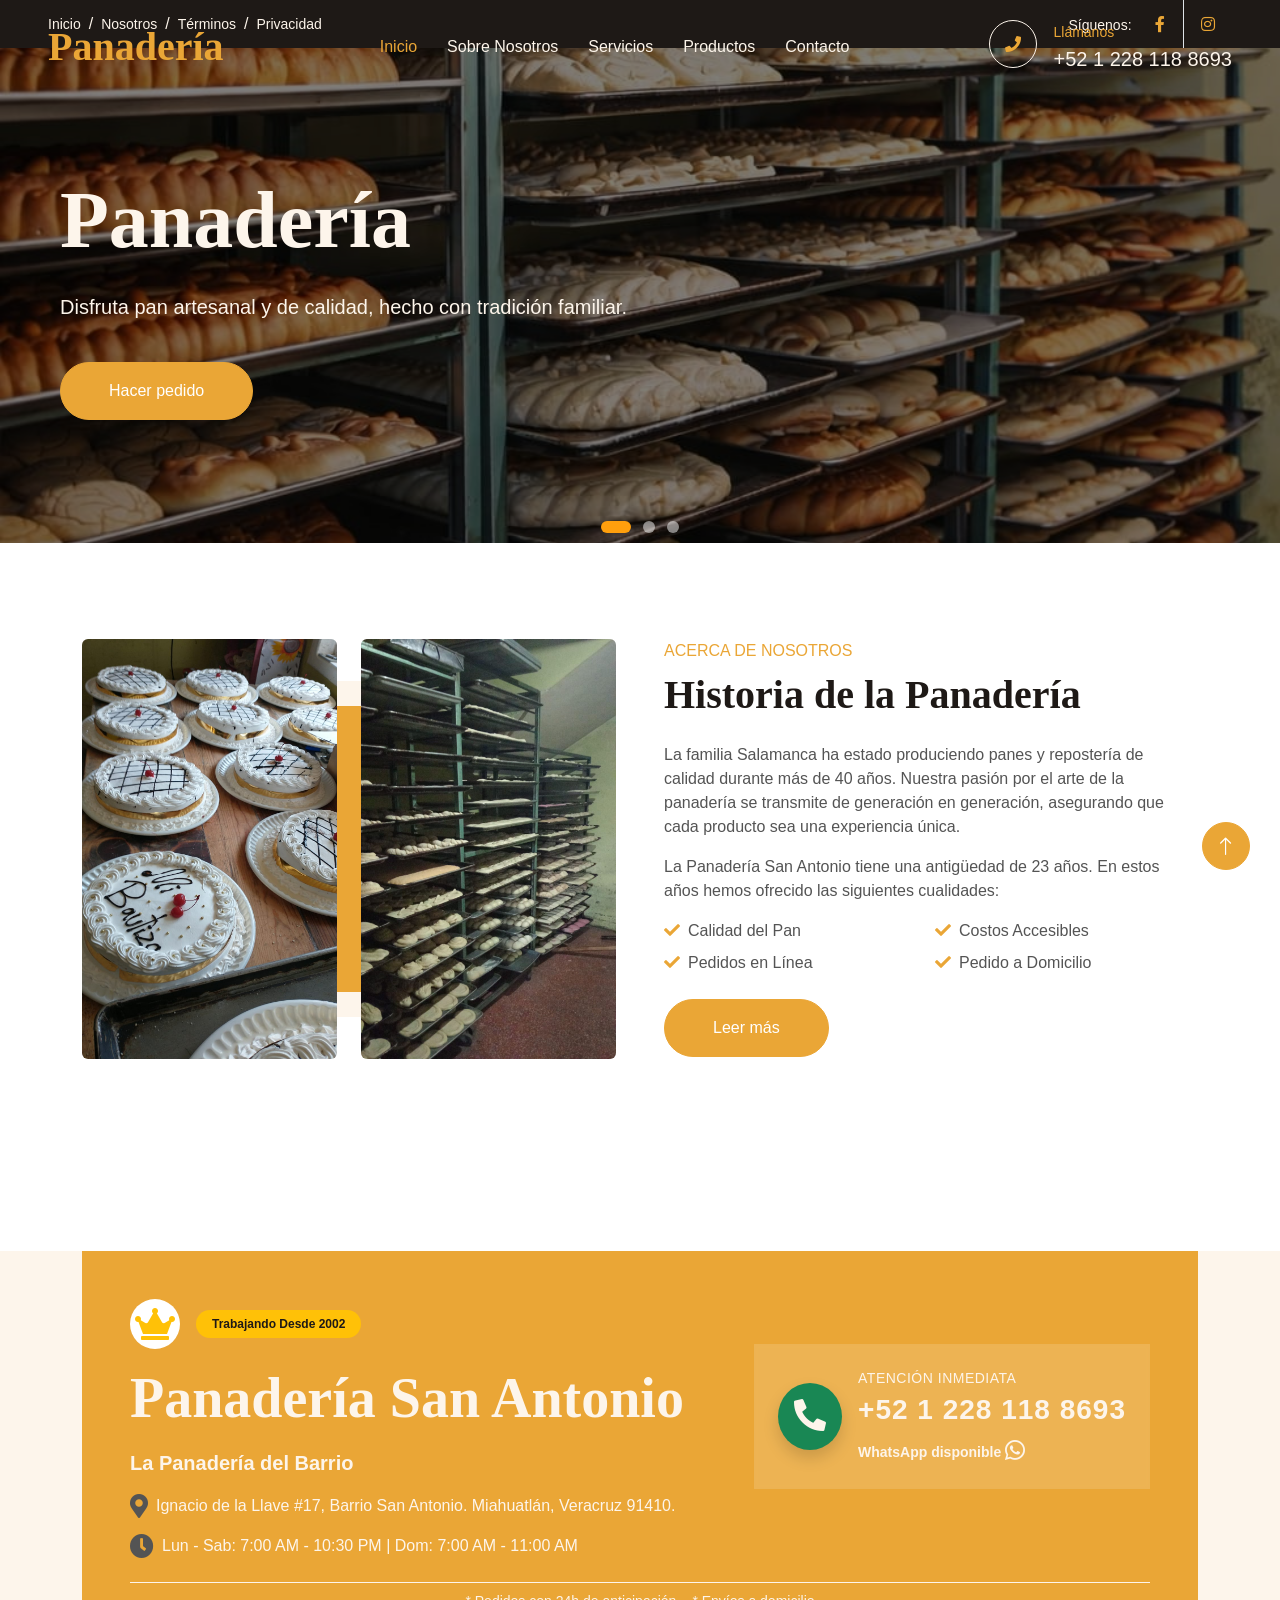
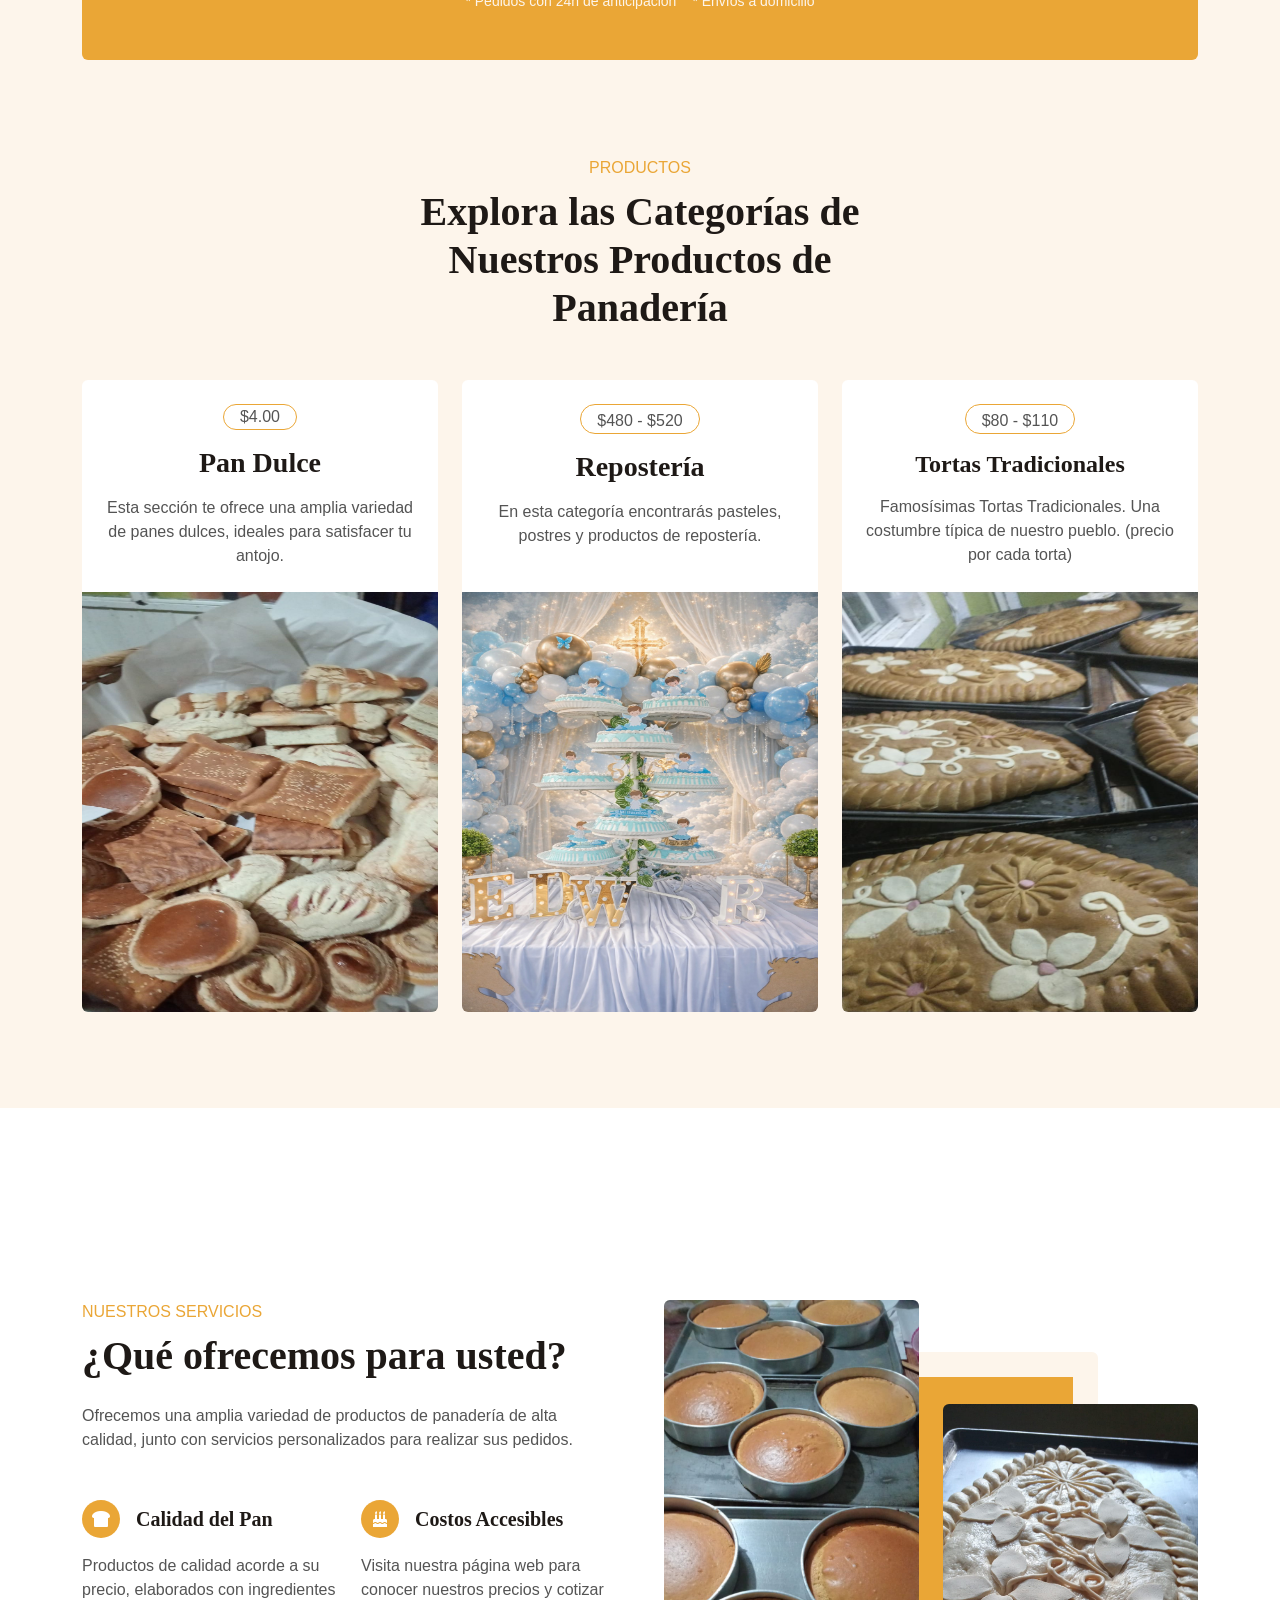
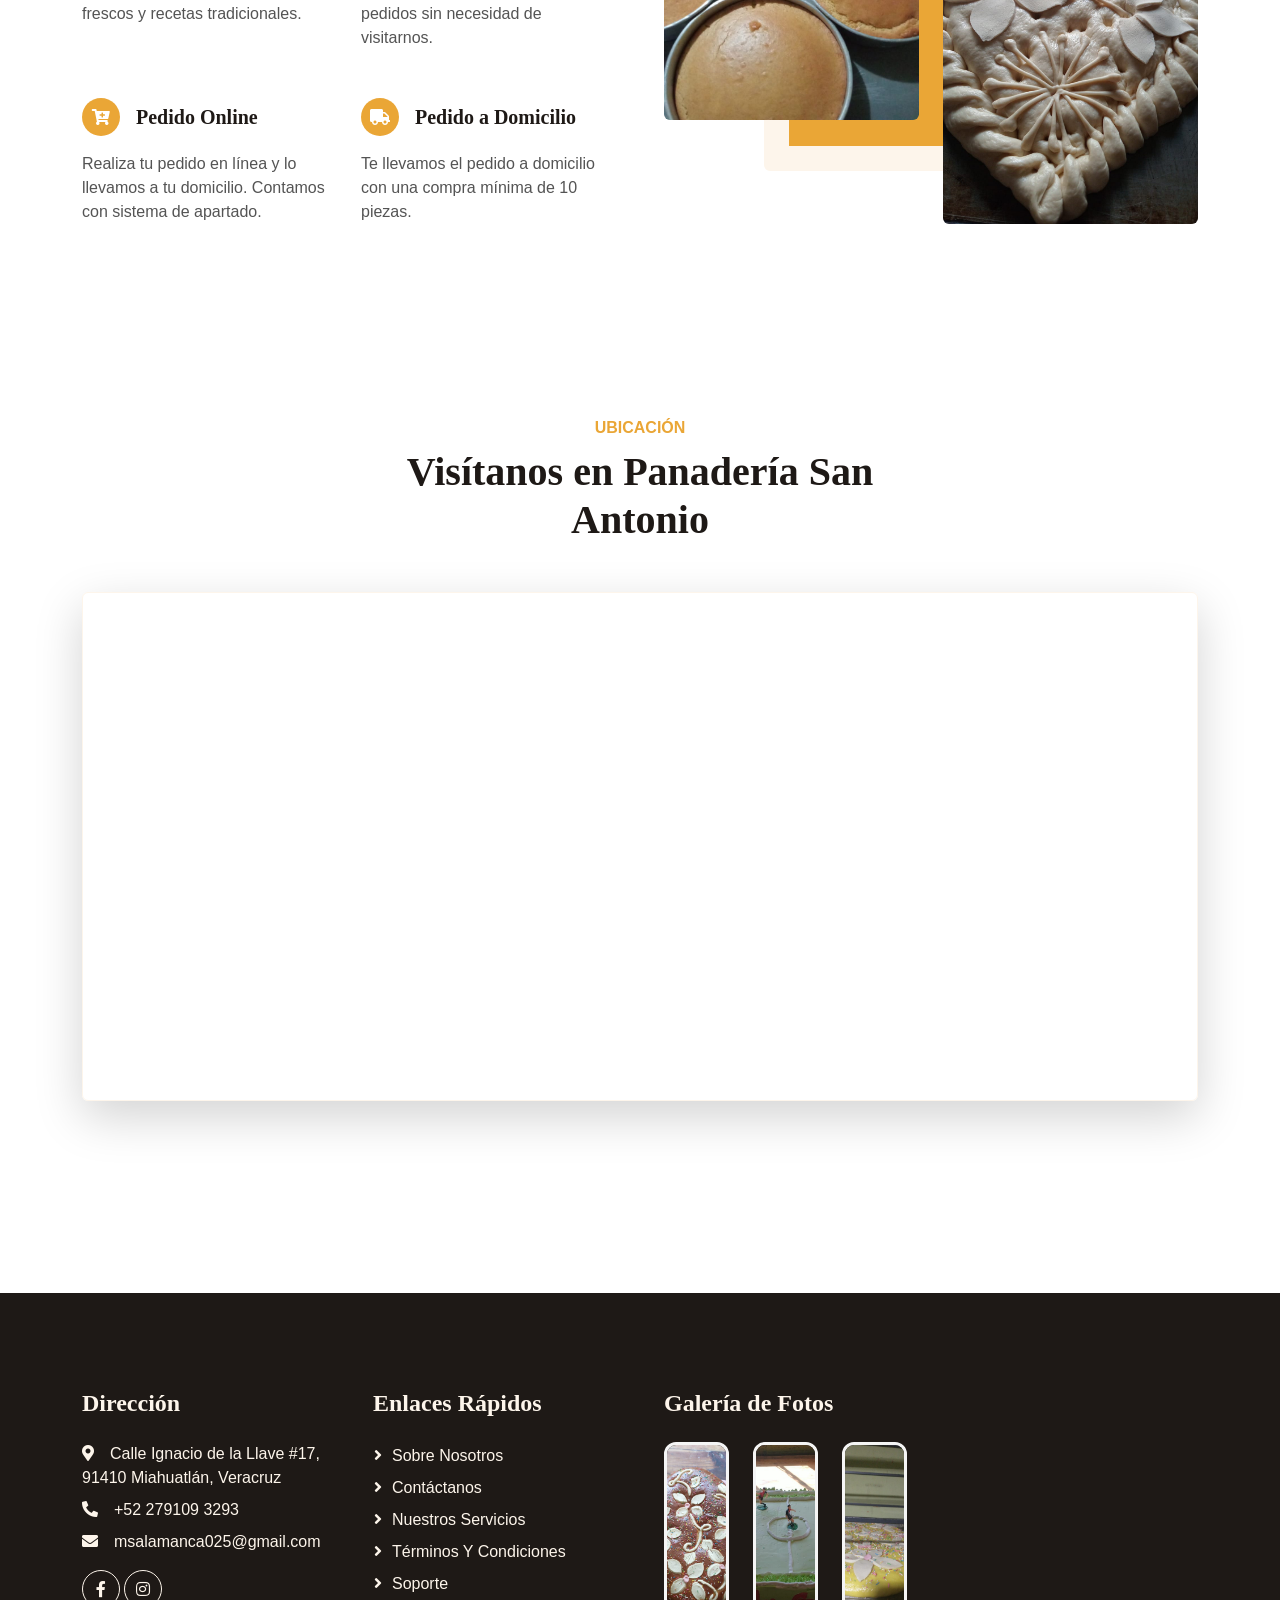
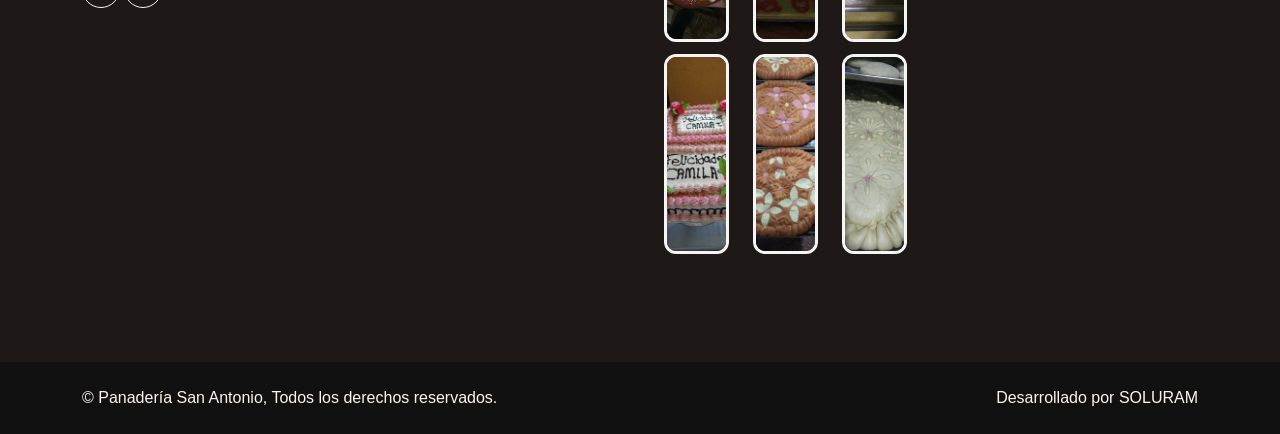
==== commit b6fc3b57: "Update index.html" ====
--- a/index.html
+++ b/index.html
@@ -140,7 +140,7 @@
                     <div class="custom-container">
                         <div class="row justify-content-start">
                             <div class="col-lg-8">
-                                <h1 class="display-1 text-light mb-4">Panadería Del Barrio</h1>
+                                <h1 class="display-1 text-light mb-4">Panadería </h1>
                                 <p class="text-light fs-5 mb-4 pb-3">Disfruta pan artesanal y de calidad, hecho con
                                     tradición familiar.</p>
                                 <a href="product.html" class="btn btn-primary rounded-pill py-3 px-5">Hacer pedido</a>
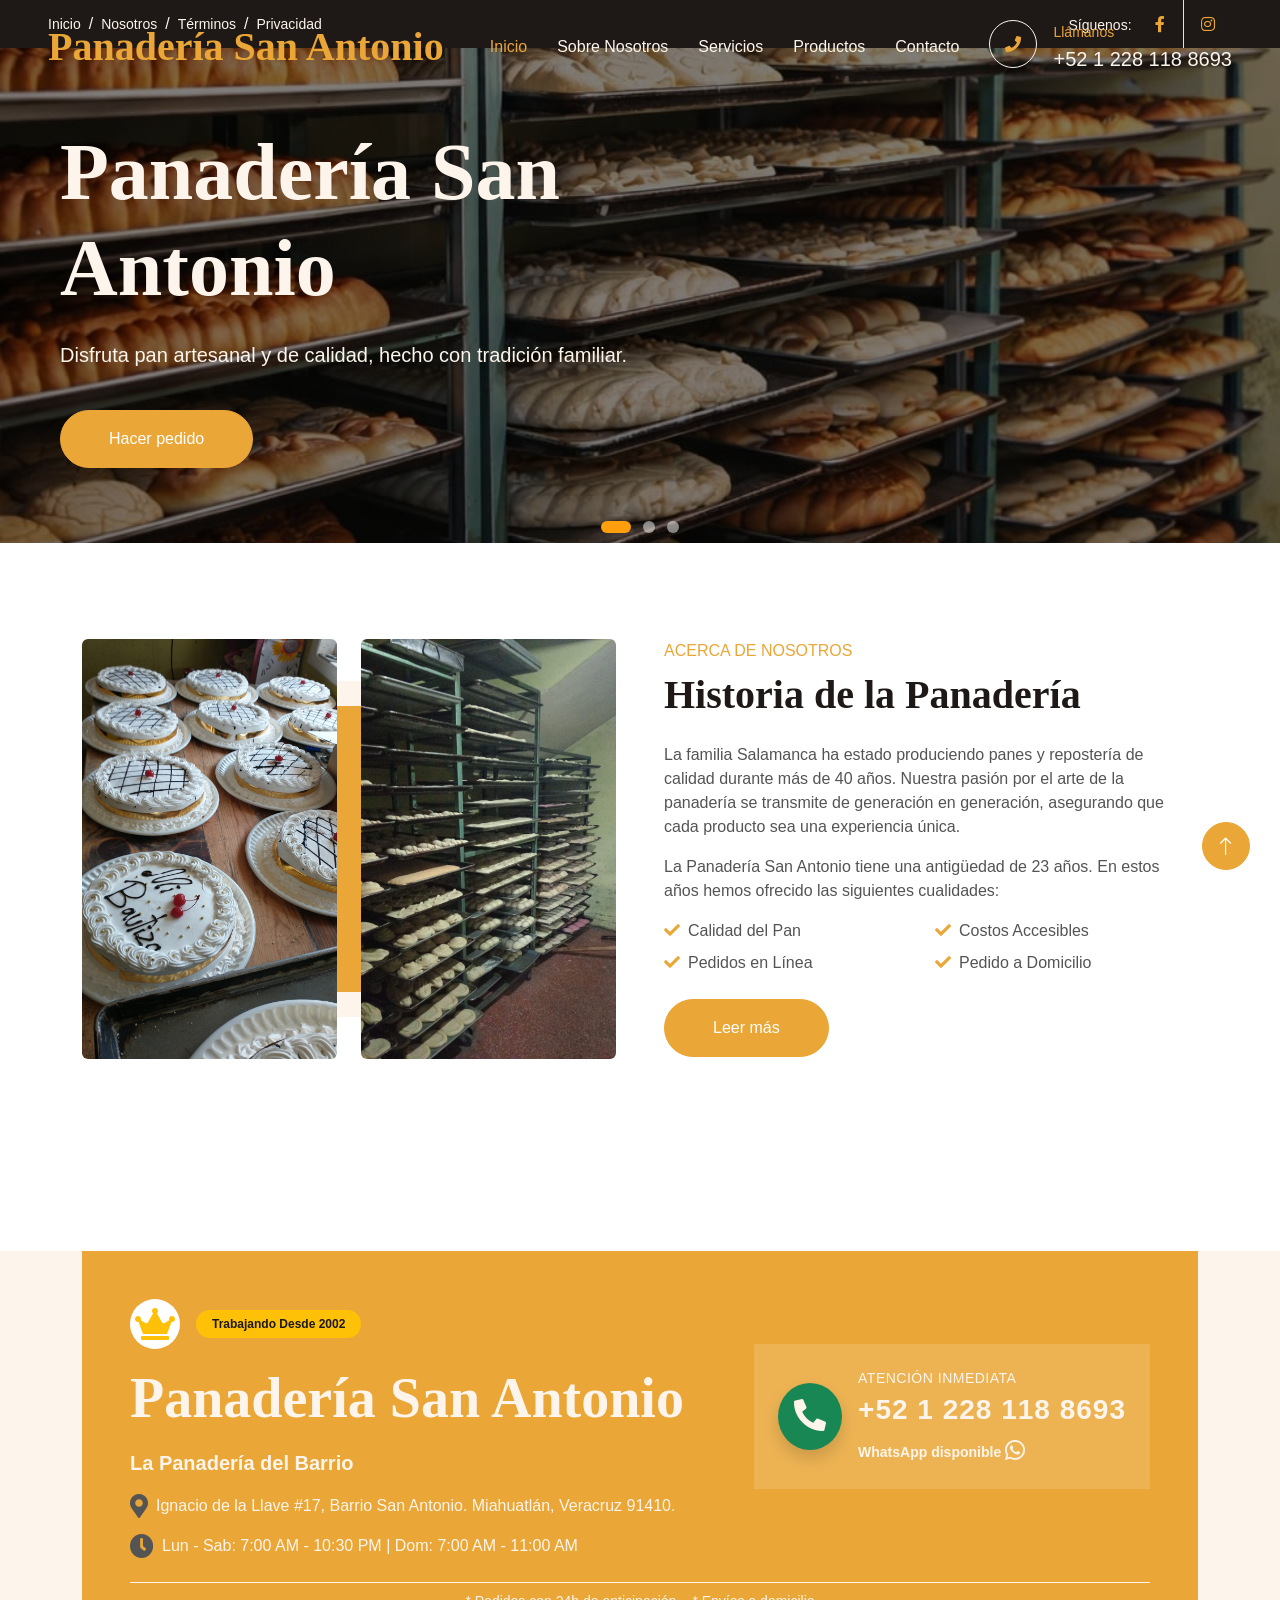
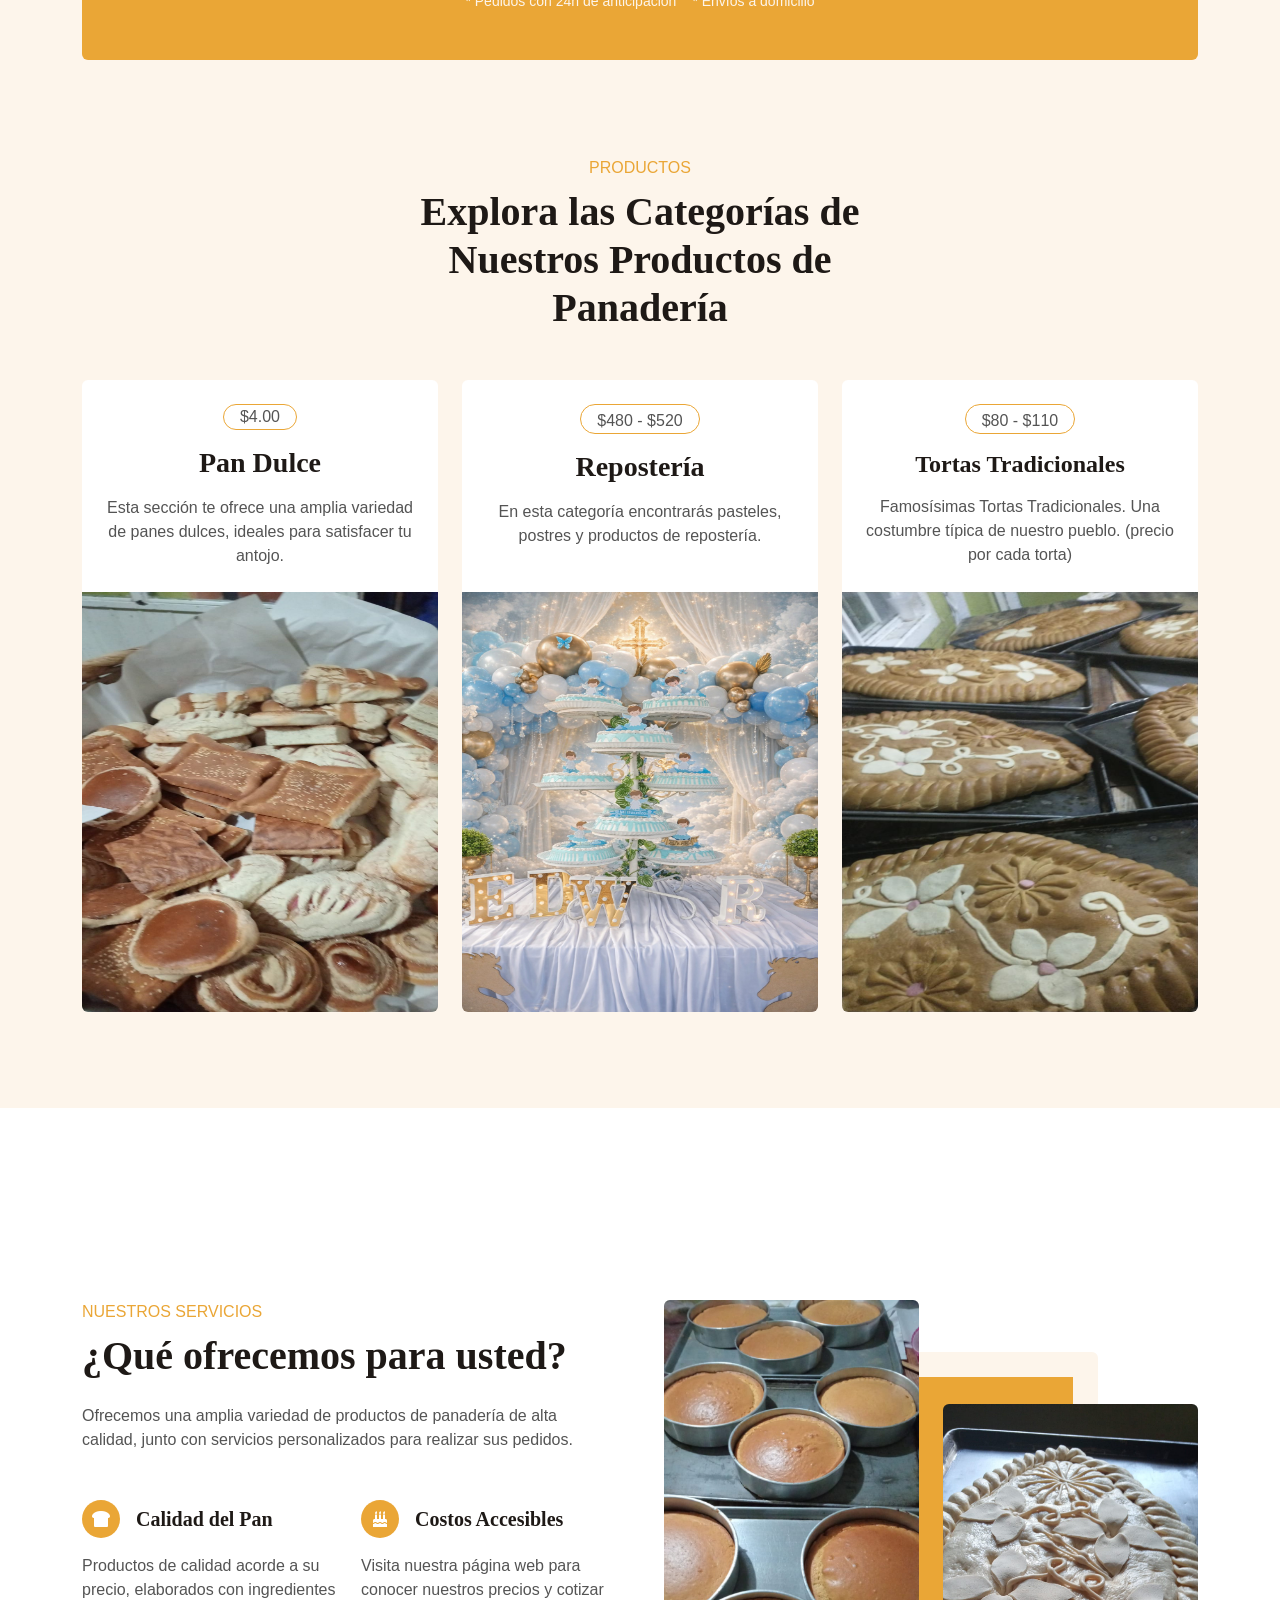
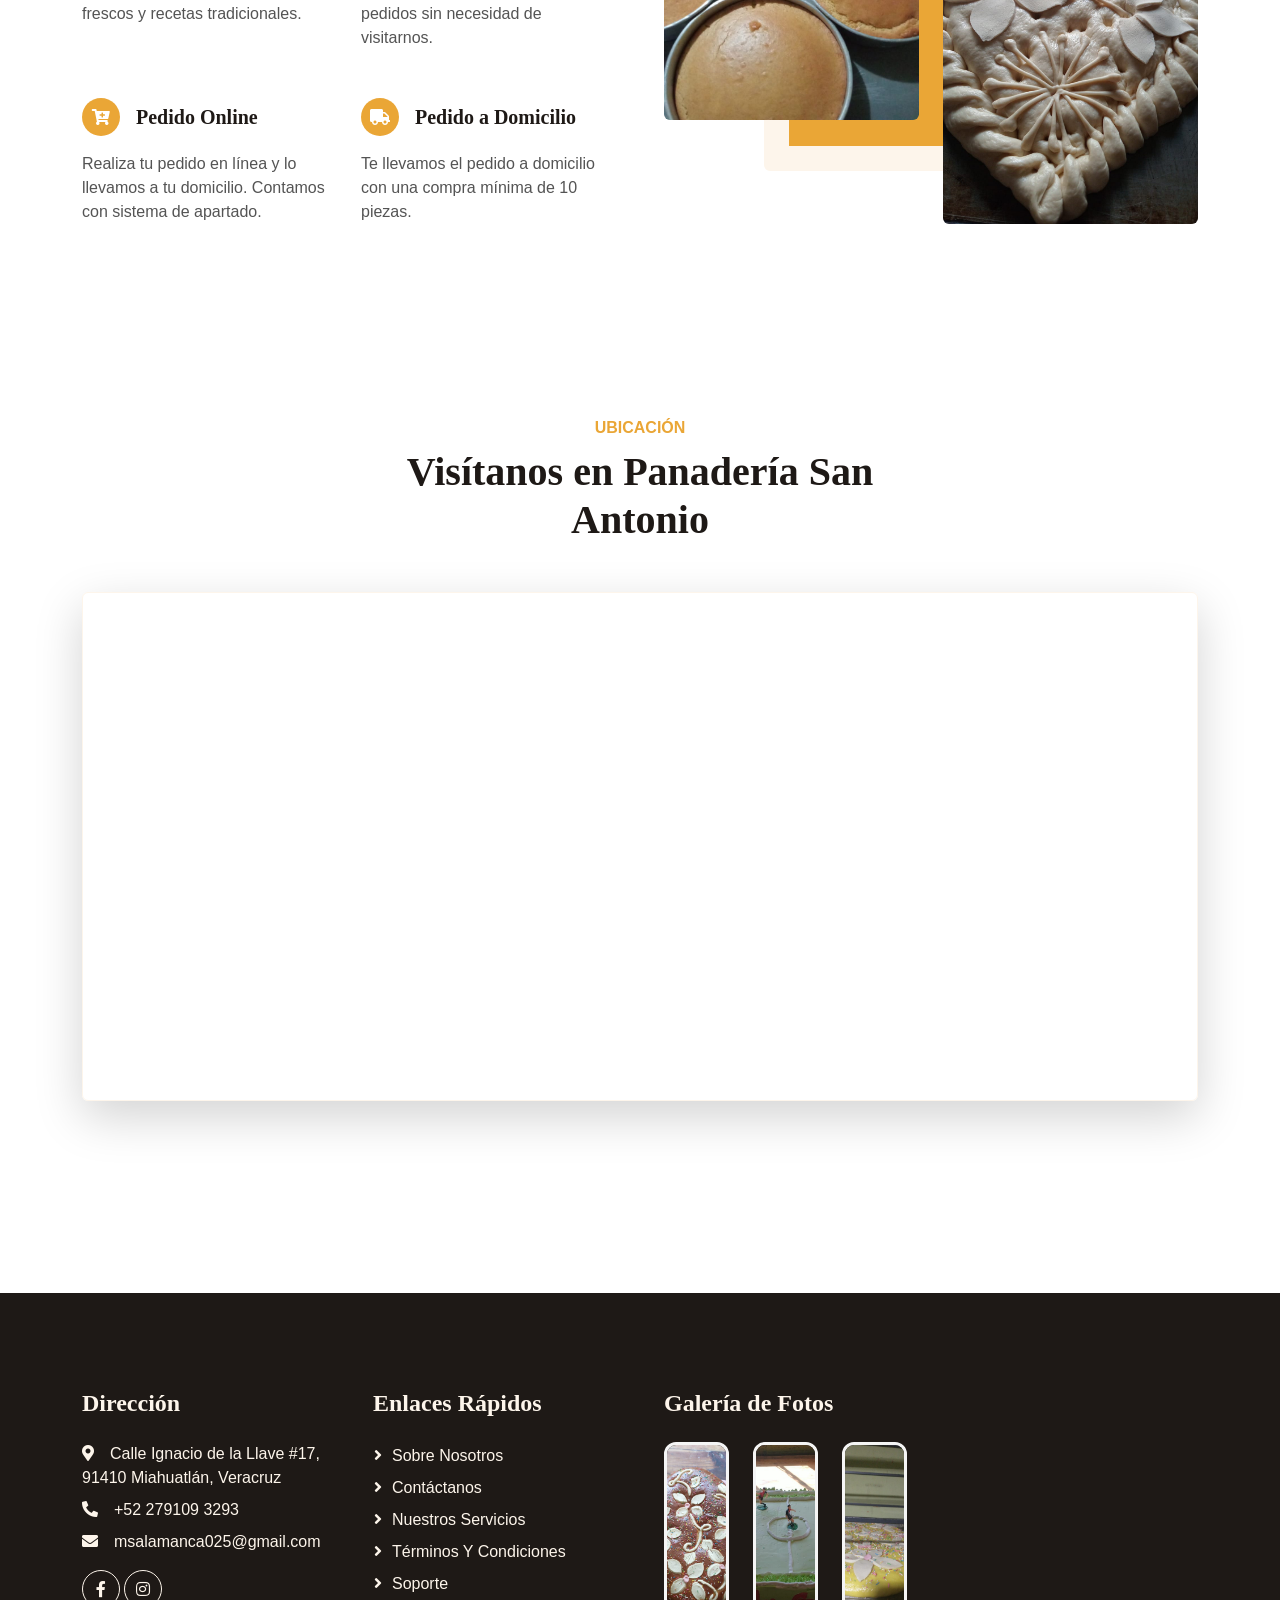
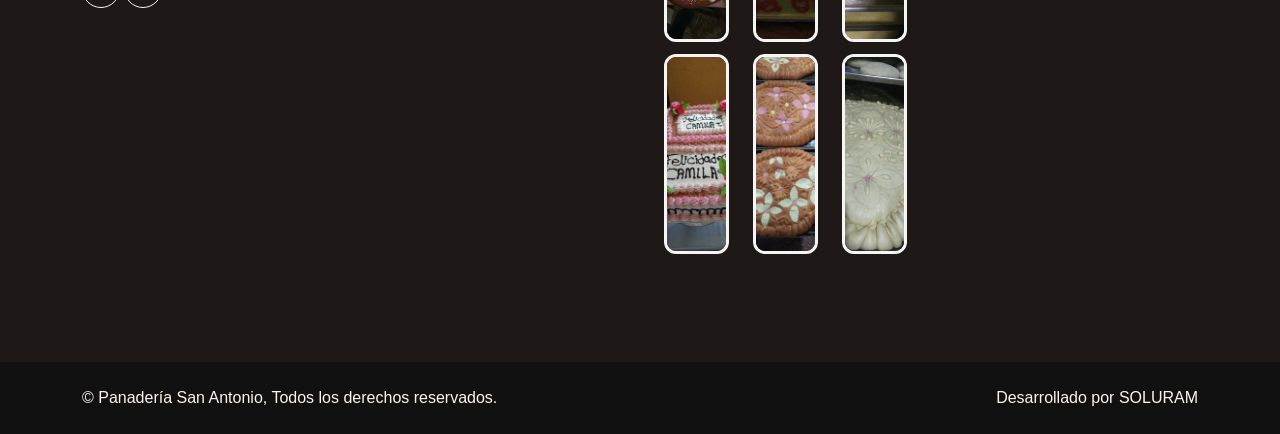
==== commit c79d9b98: "Update index.html" ====
--- a/index.html
+++ b/index.html
@@ -3,7 +3,7 @@
 
 <head>
     <meta charset="utf-8">
-    <title>Panadería San Antonio | Pan Artesanal desde 2002</title>
+    <title>Panadería San Antonio</title>
     <meta name="viewport" content="width=device-width, initial-scale=1.0">
     <meta name="description"
         content="Panadería San Antonio en Miahuatlán, Veracruz. Pan artesanal, repostería y pedidos a domicilio desde 2002. Calidad y tradición familiar.">
@@ -102,7 +102,7 @@
     <!-- Navbar Start -->
     <nav class="navbar navbar-expand-lg navbar-dark fixed-top py-lg-0 px-lg-5 wow fadeIn" data-wow-delay="0.1s">
         <a href="index.html" class="navbar-brand ms-4 ms-lg-0">
-            <h1 class="text-primary m-0">Panadería </h1>
+            <h1 class="text-primary m-0">Panadería San Antonio</h1>
         </a>
         <button type="button" class="navbar-toggler me-4" data-bs-toggle="collapse" data-bs-target="#navbarCollapse"
             aria-label="Menú">
@@ -140,7 +140,7 @@
                     <div class="custom-container">
                         <div class="row justify-content-start">
                             <div class="col-lg-8">
-                                <h1 class="display-1 text-light mb-4">Panadería </h1>
+                                <h1 class="display-1 text-light mb-4">Panadería San Antonio</h1>
                                 <p class="text-light fs-5 mb-4 pb-3">Disfruta pan artesanal y de calidad, hecho con
                                     tradición familiar.</p>
                                 <a href="product.html" class="btn btn-primary rounded-pill py-3 px-5">Hacer pedido</a>
@@ -151,22 +151,33 @@
             </div>
 
             <!-- Slide 2 -->
-            <div class="custom-slide">
-                <img src="img_2/Carrito.jpeg" alt="Pan recién horneado en bandeja" loading="lazy">
-                <div class="custom-slide-content">
-                    <div class="custom-container">
-                        <div class="row justify-content-start">
-                            <div class="col-lg-8">
-                                <h1 class="display-1 text-light mb-4">Gana con la reventa de pan</h1>
-                                <p class="text-light fs-5 mb-4 pb-3">Compra al mayoreo, vende al menudeo. Empieza hoy tu
-                                    negocio.</p>
-<a href="https://wa.me/522281188693?text=Hola,%20quiero%20hacer%20un%20pedido" target="_blank">
-    Enviar mensaje
-</a>                          </div>
-                        </div>
-                    </div>
-                </div>
-            </div>
+<div class="custom-slide">
+    <img src="img_2/Carrito.jpeg" alt="Pan recién horneado en bandeja" loading="lazy">
+
+    <div class="custom-slide-content">
+        <div class="custom-container">
+            <div class="row justify-content-start">
+                <div class="col-lg-8">
+                    <h1 class="display-1 text-light mb-4">
+                        Gana con la reventa de pan
+                    </h1>
+
+                    <p class="text-light fs-5 mb-4 pb-3">
+                        Compra al mayoreo y vende al menudeo. Empieza hoy tu propio negocio con productos frescos y de calidad.
+                    </p>
+
+                    <a href="https://wa.me/522281188693?text=Hola,%20me%20interesa%20la%20reventa%20de%20pan.%20¿Podrían%20darme%20más%20información?"
+                       target="_blank"
+                       rel="noopener noreferrer"
+                       class="btn btn-success btn-lg px-4 py-3">
+                        <i class="fab fa-whatsapp me-2"></i>
+                        Solicitar información
+                    </a>
+                </div>
+            </div>
+        </div>
+    </div>
+</div>
 
             <!-- Slide 3 -->
             <div class="custom-slide">
@@ -551,9 +562,9 @@
                     <p class="mb-2"><i class="fa fa-phone-alt me-3"></i>+52 279109 3293</p>
                     <p class="mb-2"><i class="fa fa-envelope me-3"></i>msalamanca025@gmail.com</p>
                     <div class="d-flex pt-2">
-                        <a class="btn btn-square btn-outline-light rounded-circle me-1" href="#"
+                        <a class="btn btn-square btn-outline-light rounded-circle me-1" href="404.html"
                             aria-label="Facebook"><i class="fab fa-facebook-f"></i></a>
-                        <a class="btn btn-square btn-outline-light rounded-circle me-0" href="#"
+                        <a class="btn btn-square btn-outline-light rounded-circle me-0" href="https://www.instagram.com/pan_san_antoni0?igsh=cTVqMXJjMnFkcXFv"
                             aria-label="Instagram"><i class="fab fa-instagram"></i></a>
                     </div>
                 </div>
@@ -647,6 +658,17 @@
 
     <!-- Template Javascript -->
     <script src="js/main.js"></script>
+    <script>
+window.addEventListener("scroll", function () {
+    const navbar = document.querySelector(".navbar");
+
+    if (window.scrollY > 50) {
+        navbar.classList.add("scrolled");
+    } else {
+        navbar.classList.remove("scrolled");
+    }
+});
+</script>
 </body>
 
 </html>
--- a/css/style.css
+++ b/css/style.css
@@ -229,6 +229,16 @@
 
 
 /*** Navbar ***/
+.navbar {
+    background: transparent;
+    transition: .5s;
+}
+
+.navbar.scrolled {
+    background: #111111 !important;
+    box-shadow: 0 2px 10px rgba(0,0,0,0.2);
+}
+
 .navbar .dropdown-toggle::after {
     border: none;
     content: "\f107";
@@ -254,41 +264,20 @@
 }
 
 @media (max-width: 991.98px) {
+
     .navbar .navbar-nav {
         margin-top: 10px;
         border-top: 1px solid rgba(255, 255, 255, .3);
         background: var(--dark);
     }
+
     .pan-tit {
-font-size: 22px;
-    font-family: Cambria, Cochin, Georgia, Times, 'Times New Roman', serif;
-}
-
+        font-size: 22px;
+        font-family: Cambria, Cochin, Georgia, Times, 'Times New Roman', serif;
+    }
 
     .navbar .navbar-nav .nav-link {
         padding: 10px 0;
-    }
-}
-
-@media (min-width: 992px) {
-    .navbar .nav-item .dropdown-menu {
-        display: block;
-        visibility: hidden;
-        top: 100%;
-        transform: rotateX(-75deg);
-        transform-origin: 0% 0%;
-        transition: .5s;
-        opacity: 0;
-    }
-    .pan-tit {
-font-size: 22px;
-    font-family: Cambria, Cochin, Georgia, Times, 'Times New Roman', serif;
-}
-    .navbar .nav-item:hover .dropdown-menu {
-        transform: rotateX(0deg);
-        visibility: visible;
-        transition: .5s;
-        opacity: 1;
     }
 }
 
@@ -560,4 +549,4 @@
     border-radius: 10px;
     padding: 4px;
     background: #f8f9fa;
-}+}
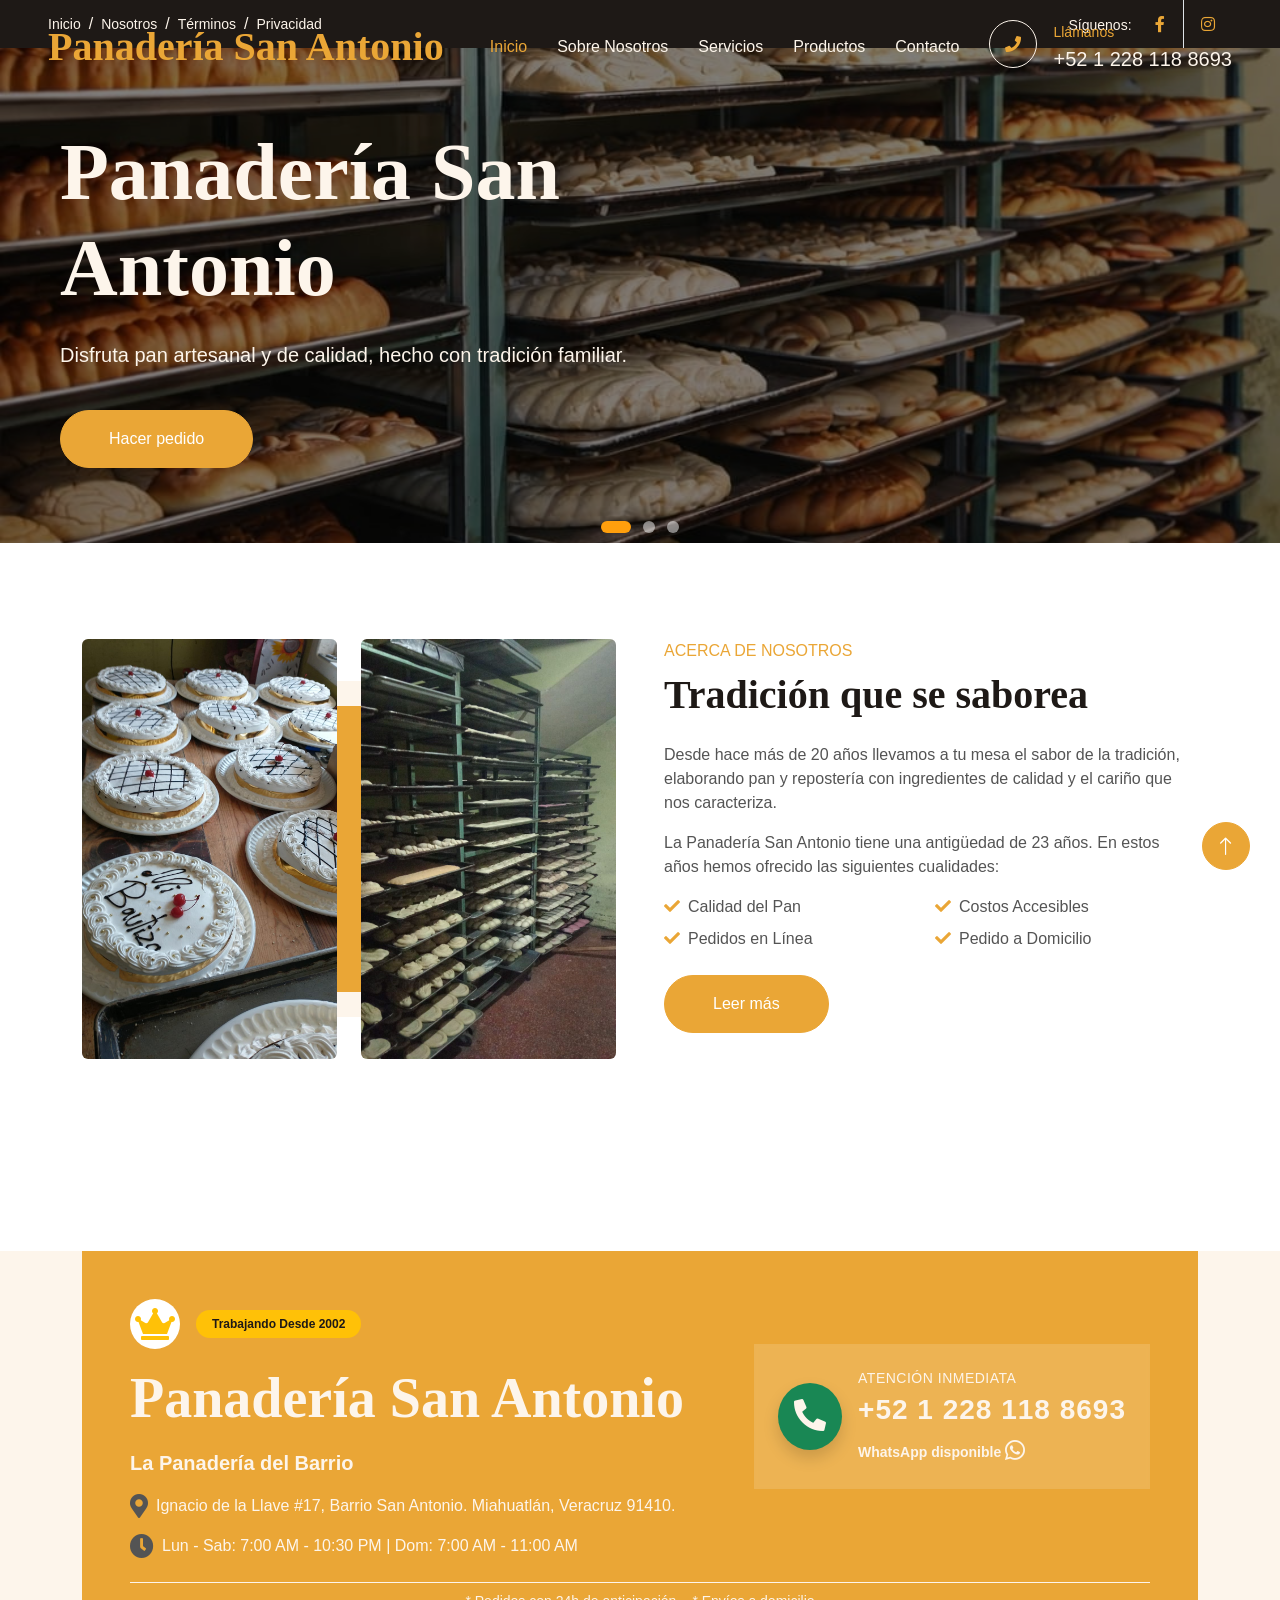
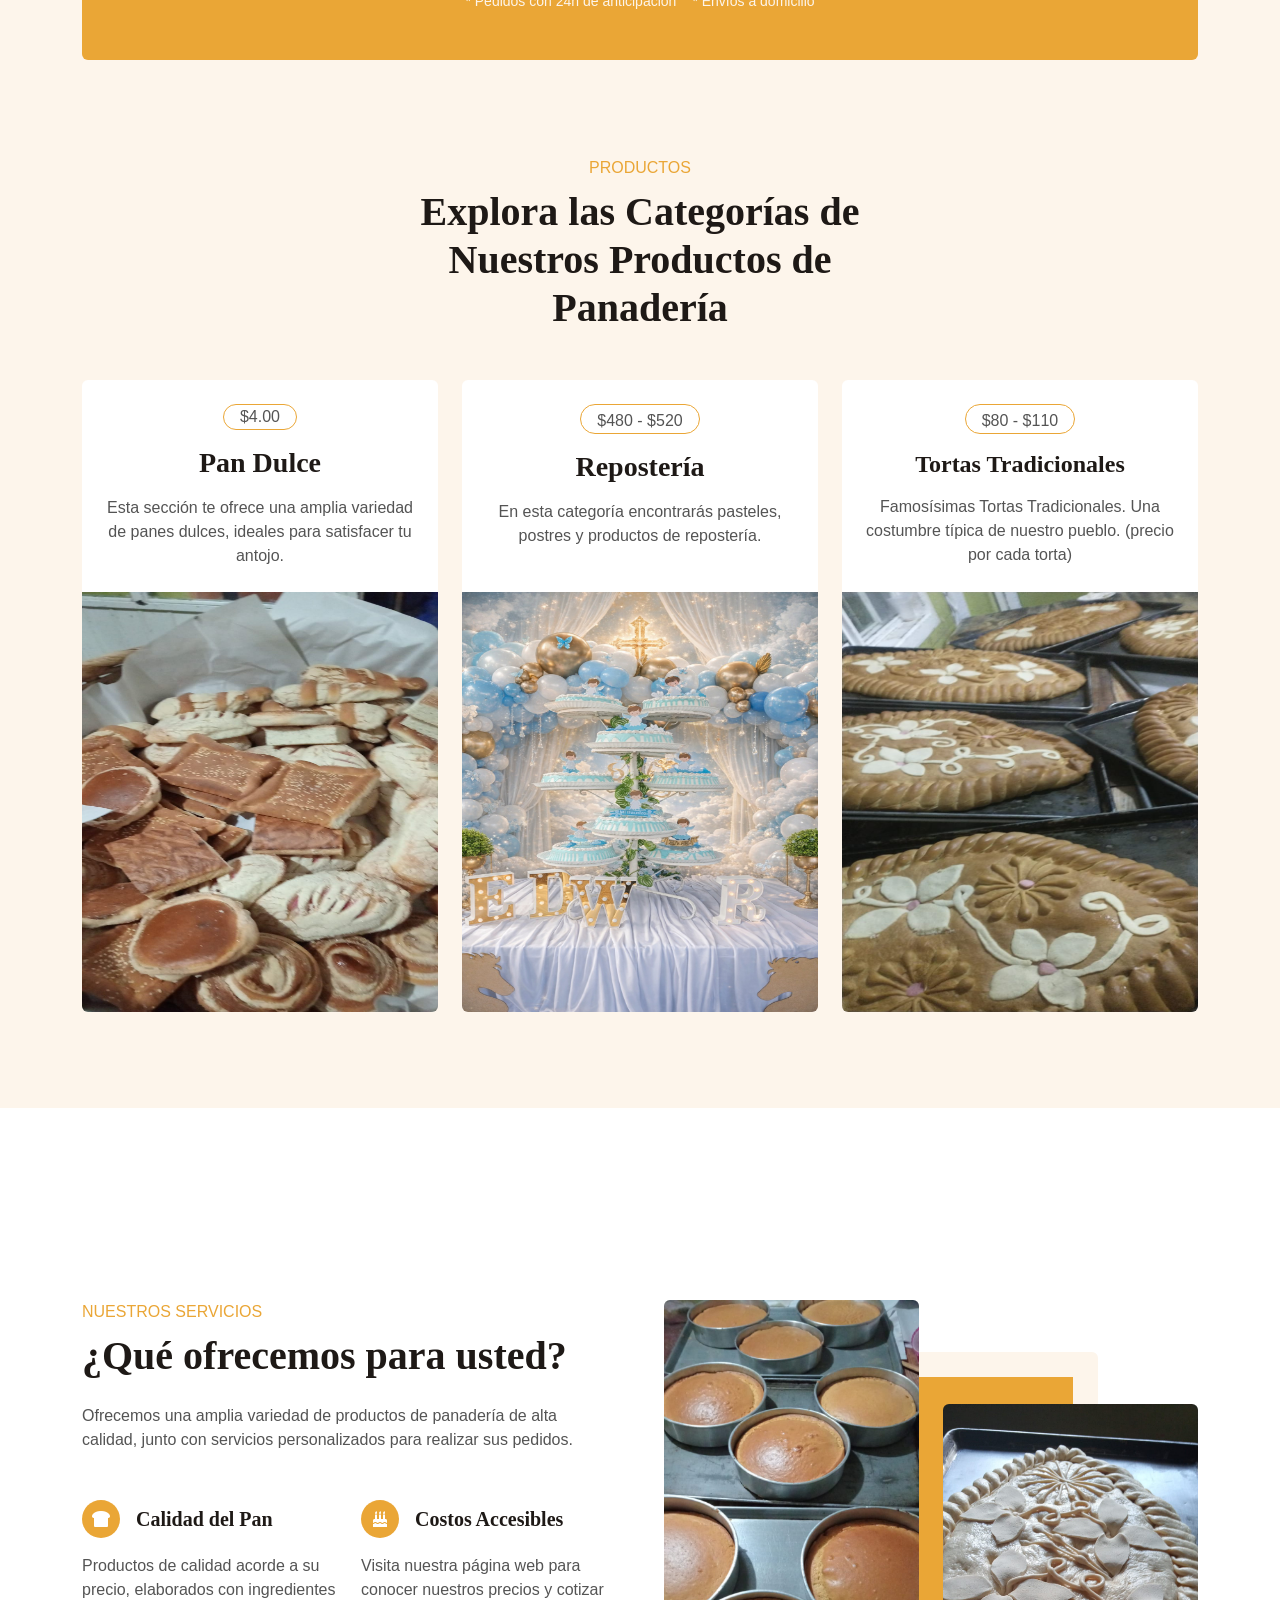
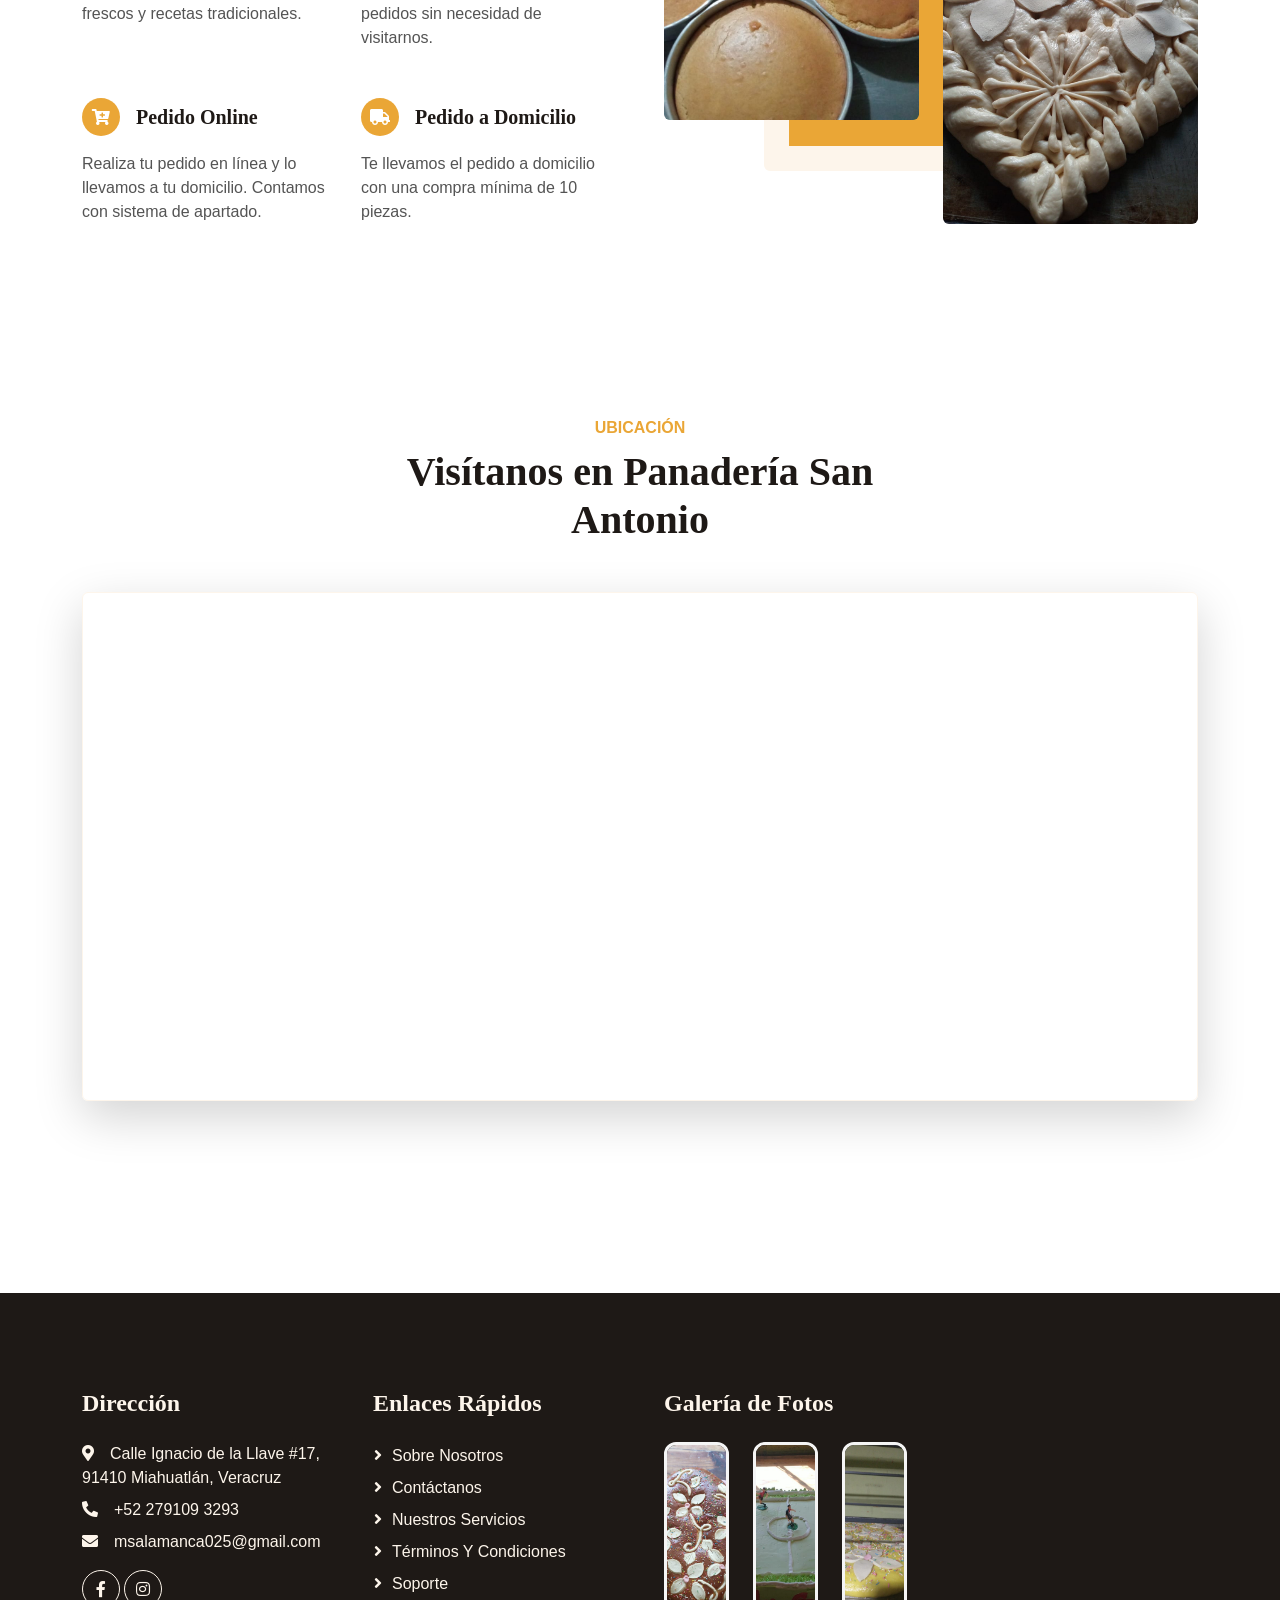
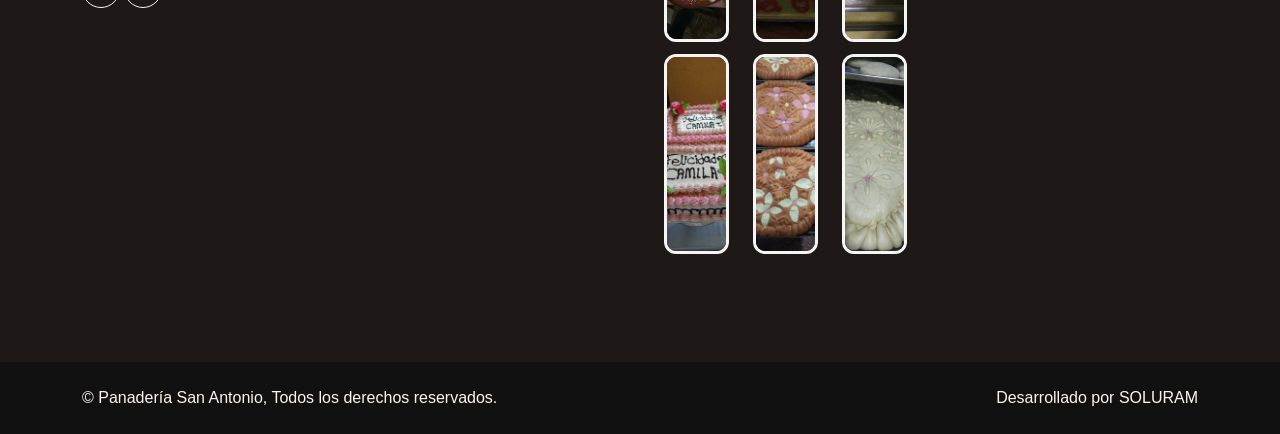
==== commit fe84fa3b: "Update print statement from 'Hello' to 'Goodbye'" ====
--- a/index.html
+++ b/index.html
@@ -293,10 +293,8 @@
                 <div class="col-lg-6 wow fadeInUp" data-wow-delay="0.5s">
                     <div class="h-100">
                         <p class="text-primary text-uppercase mb-2">Acerca de nosotros</p>
-                        <h1 class="display-6 mb-4">Historia de la Panadería</h1>
-                        <p>La familia Salamanca ha estado produciendo panes y repostería de calidad durante más de 40
-                            años. Nuestra pasión por el arte de la panadería se transmite de generación en generación,
-                            asegurando que cada producto sea una experiencia única.</p>
+                        <h1 class="display-6 mb-4">Tradición que se saborea</h1>
+                        <p>Desde hace más de 20 años llevamos a tu mesa el sabor de la tradición, elaborando pan y repostería con ingredientes de calidad y el cariño que nos caracteriza.</p>
                         <p>La Panadería San Antonio tiene una antigüedad de 23 años. En estos años hemos ofrecido las
                             siguientes cualidades:</p>
                         <div class="row g-2 mb-4">
